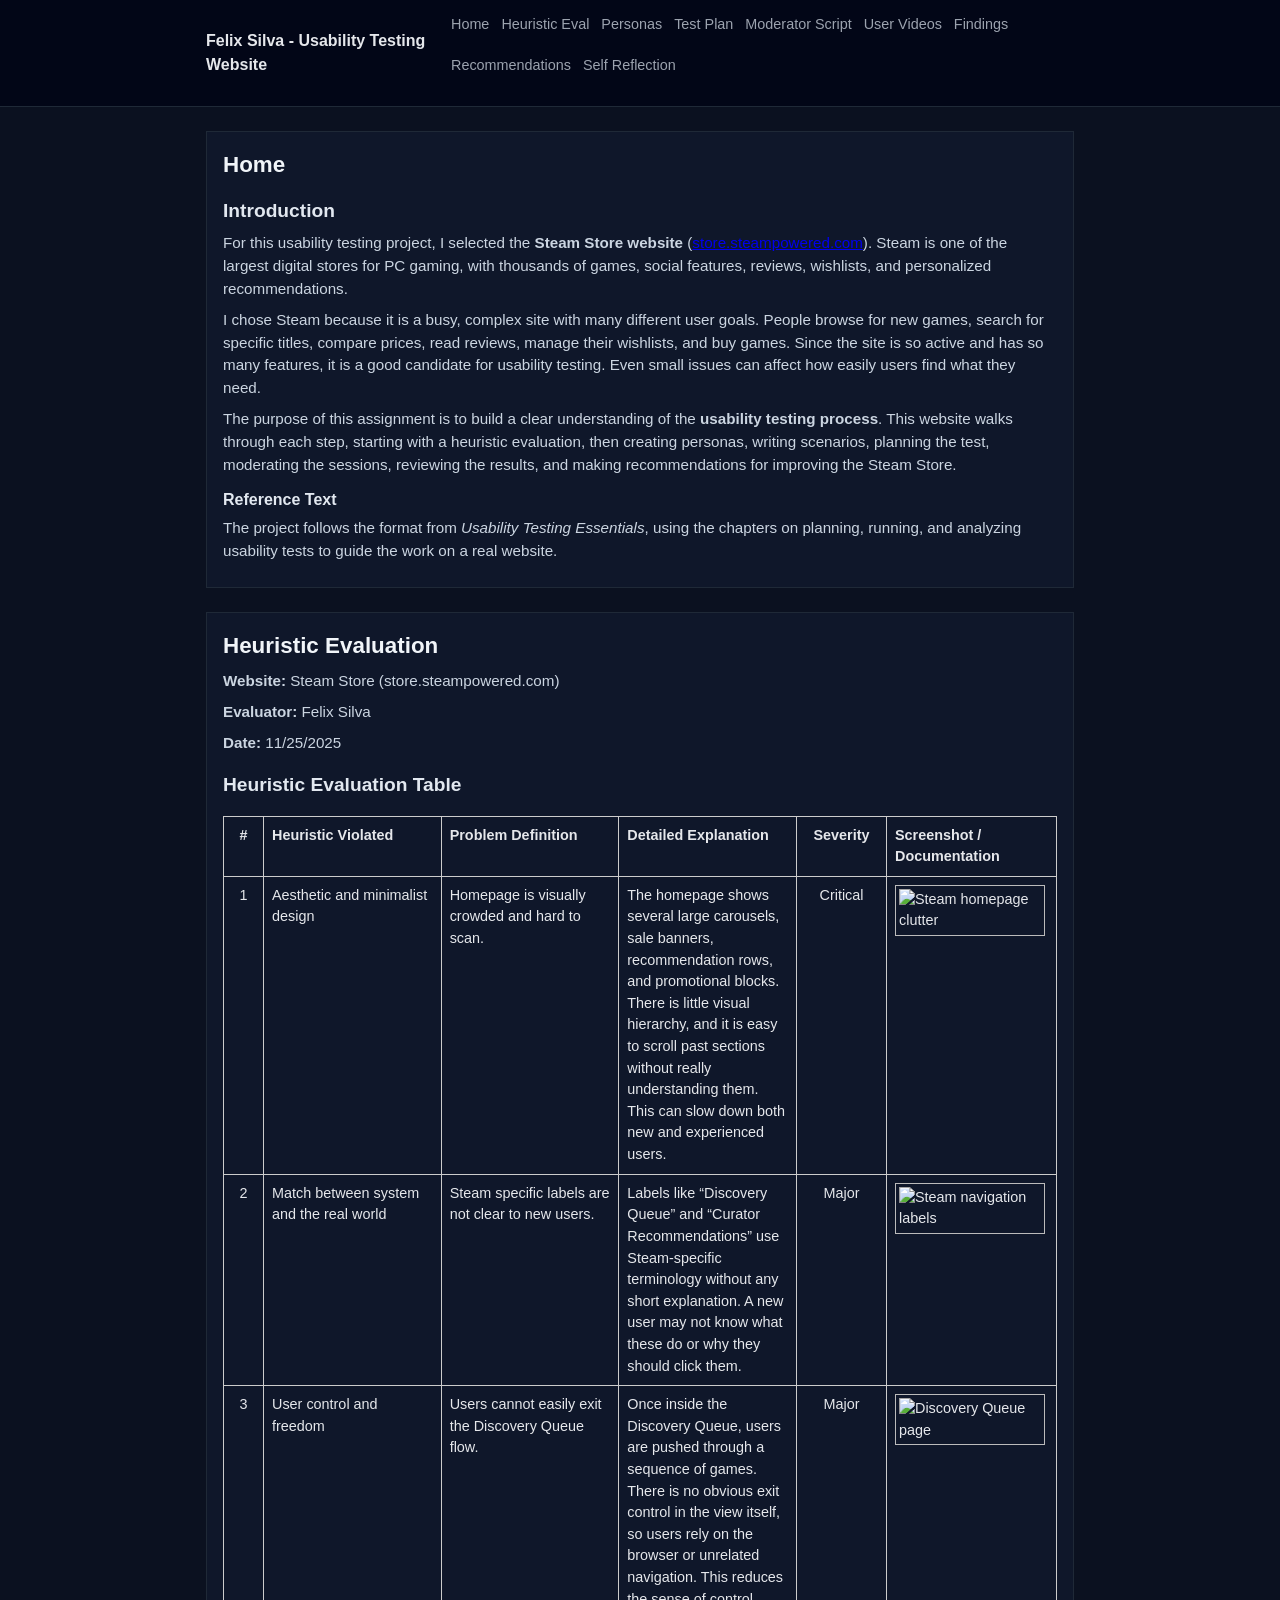
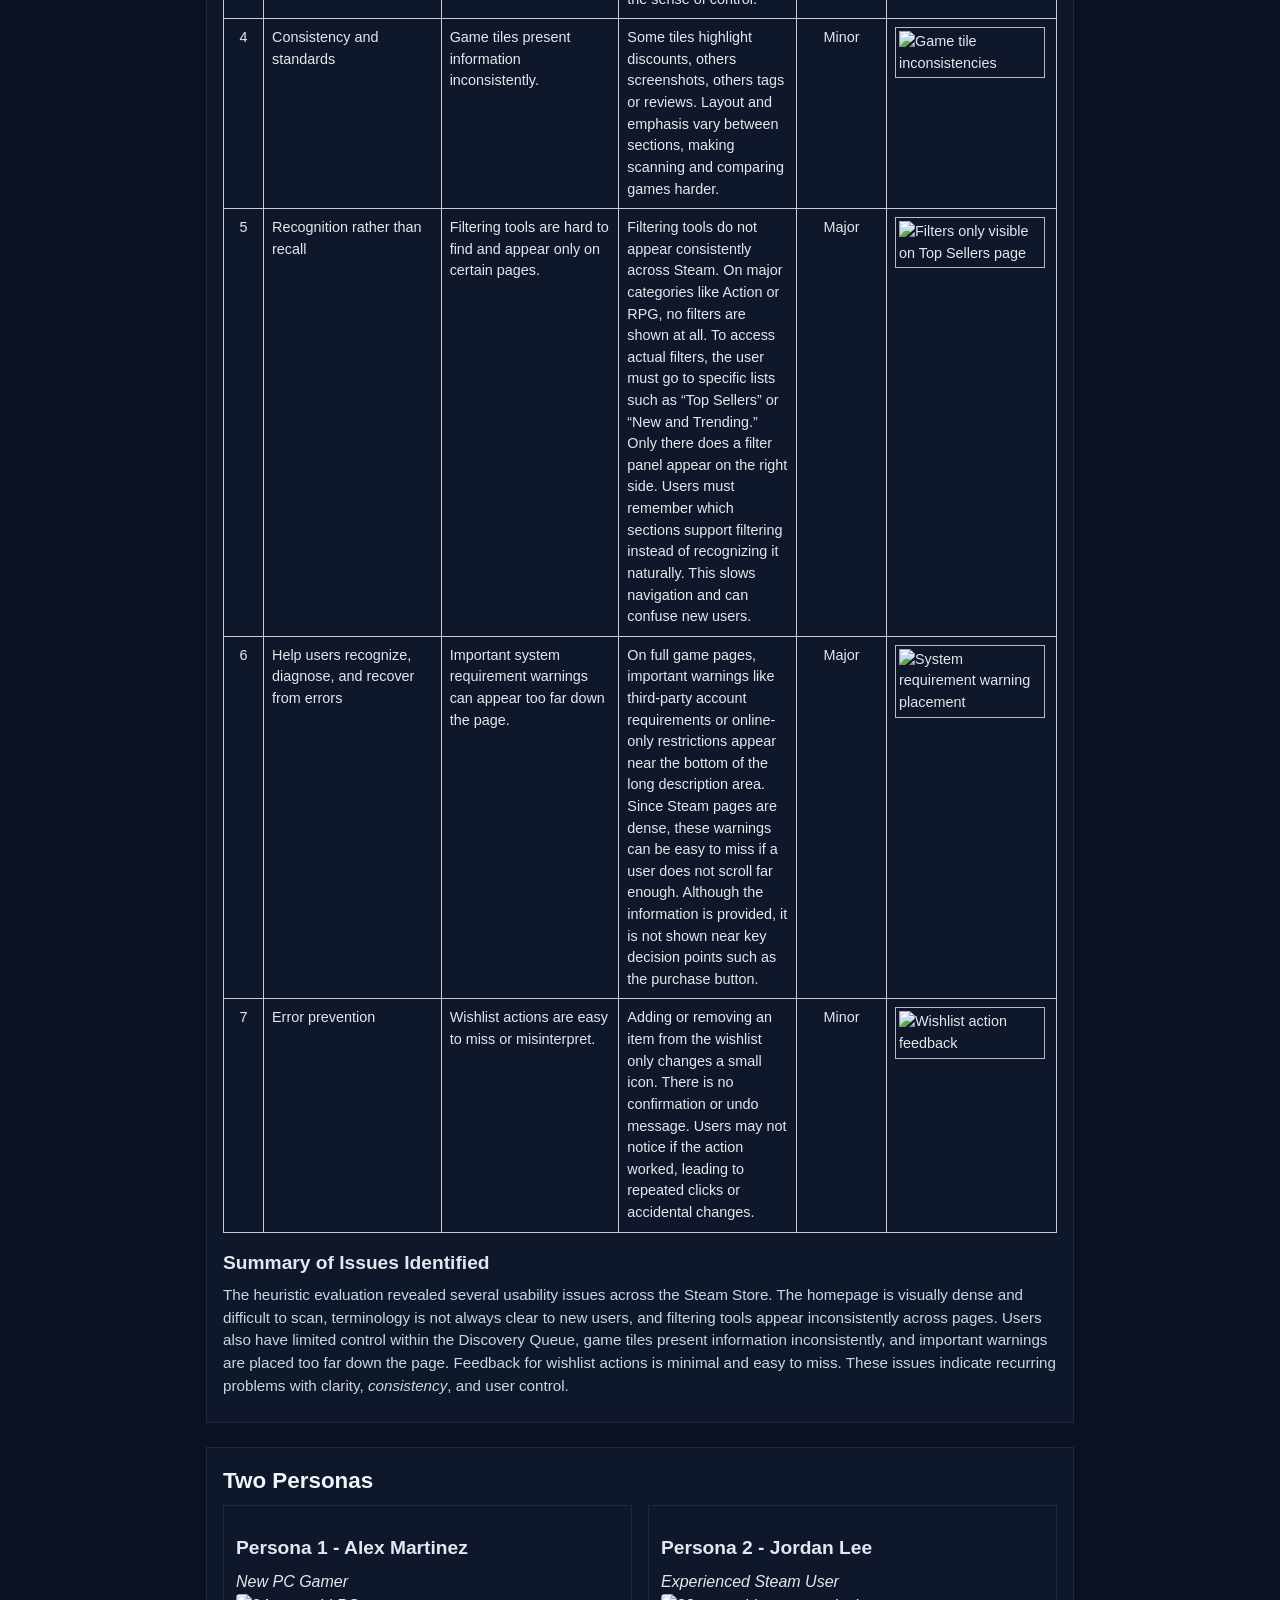
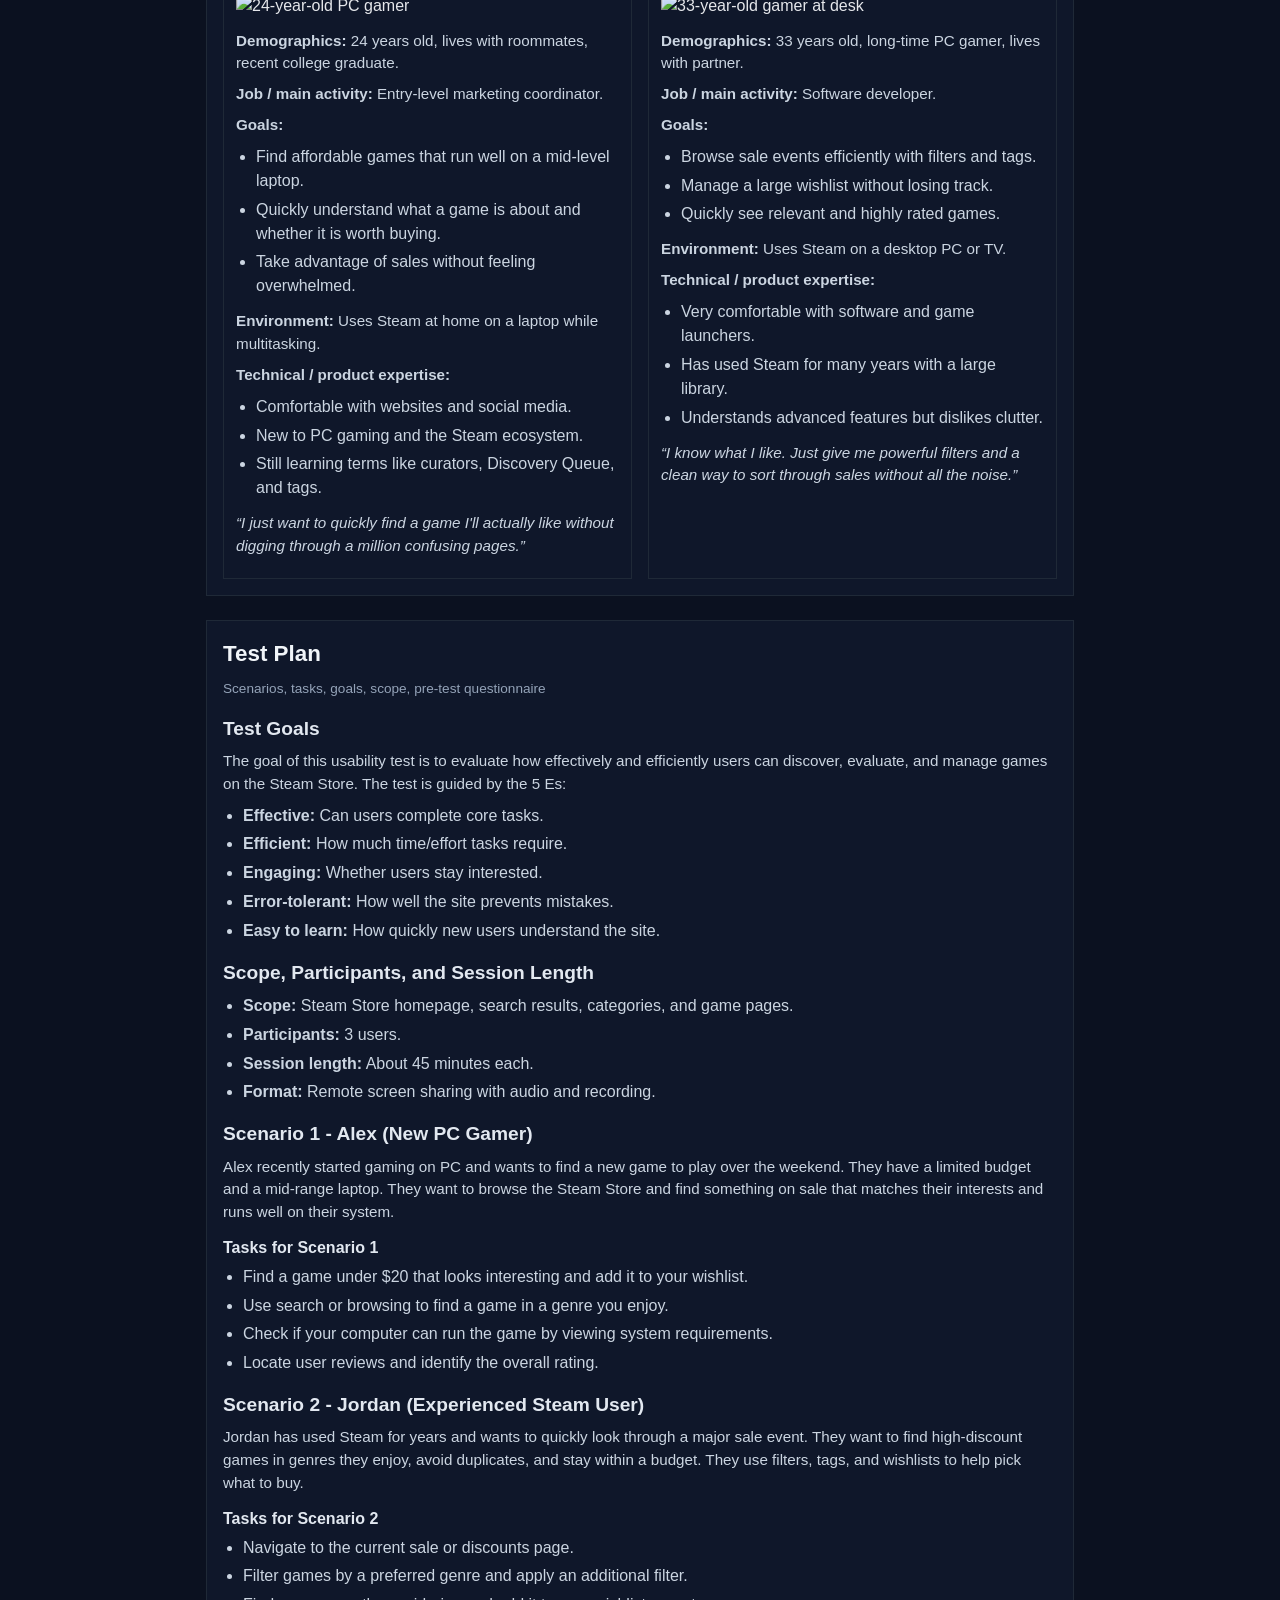
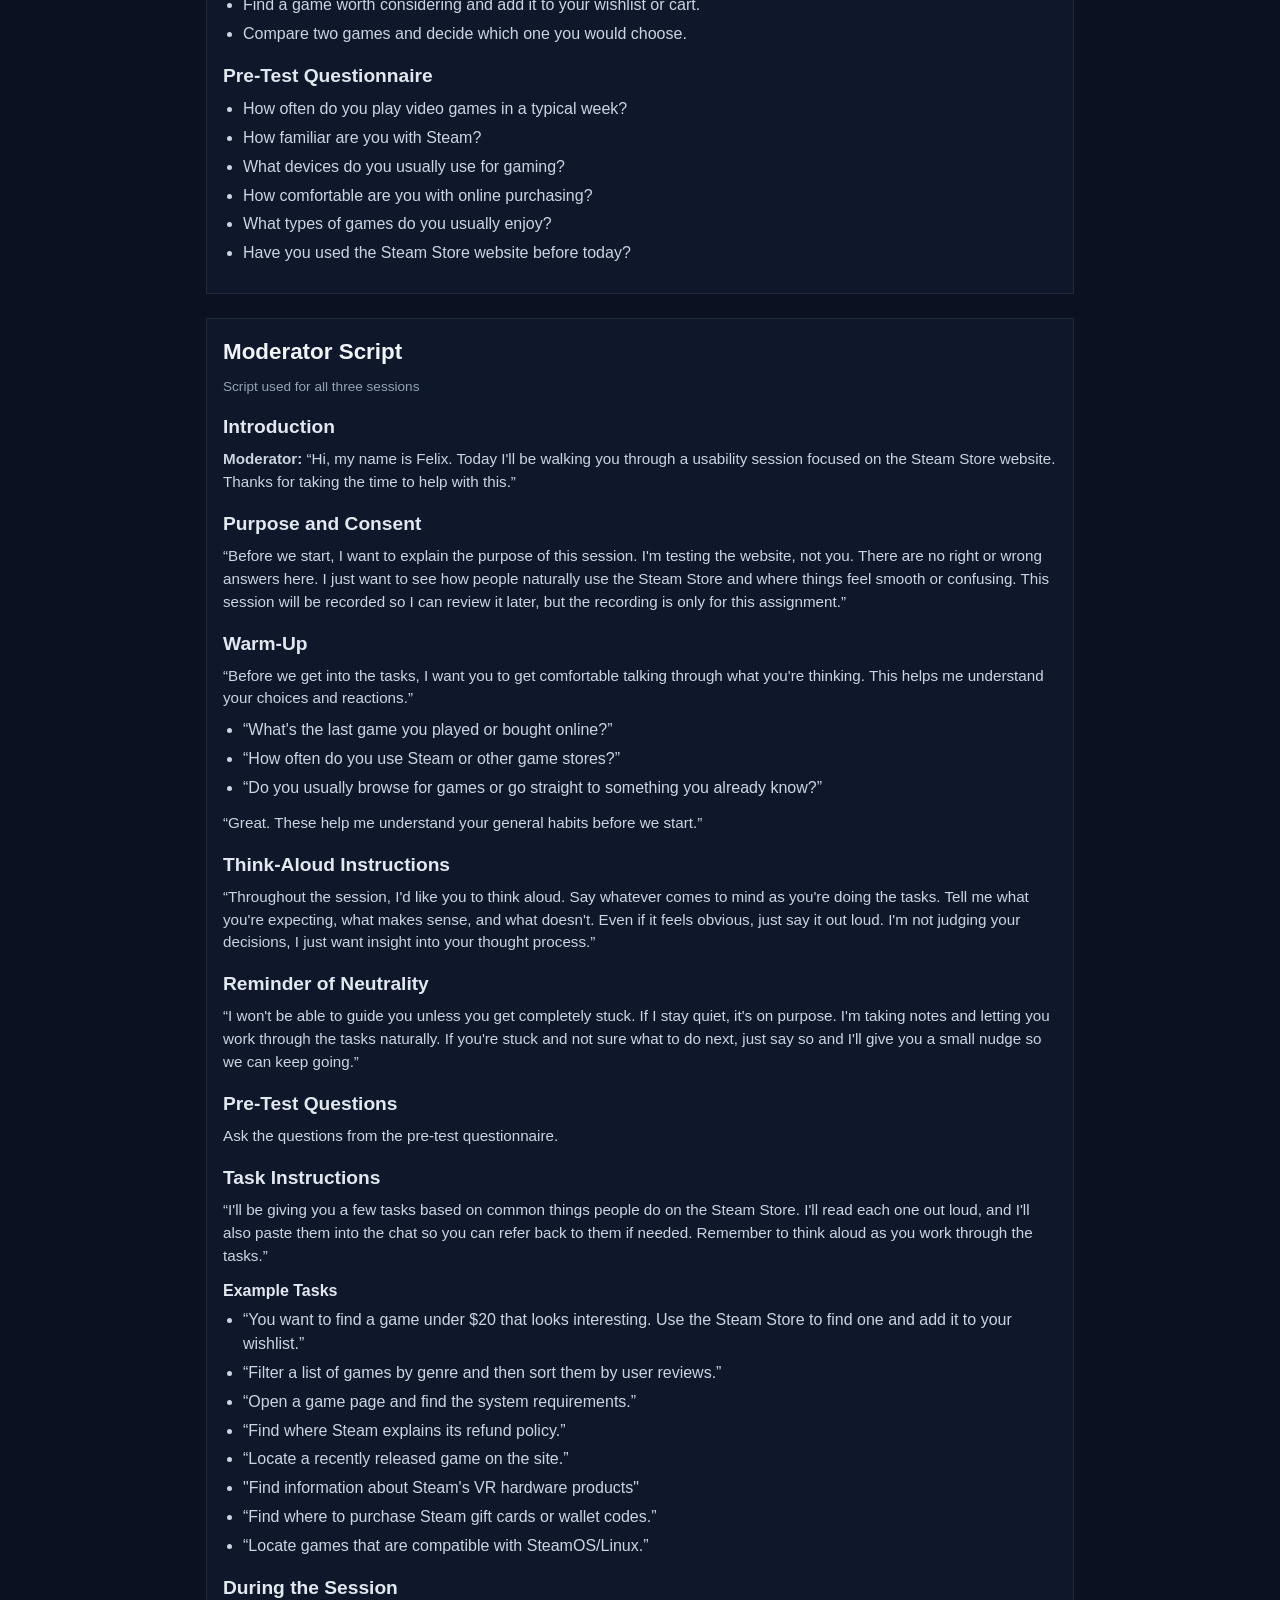
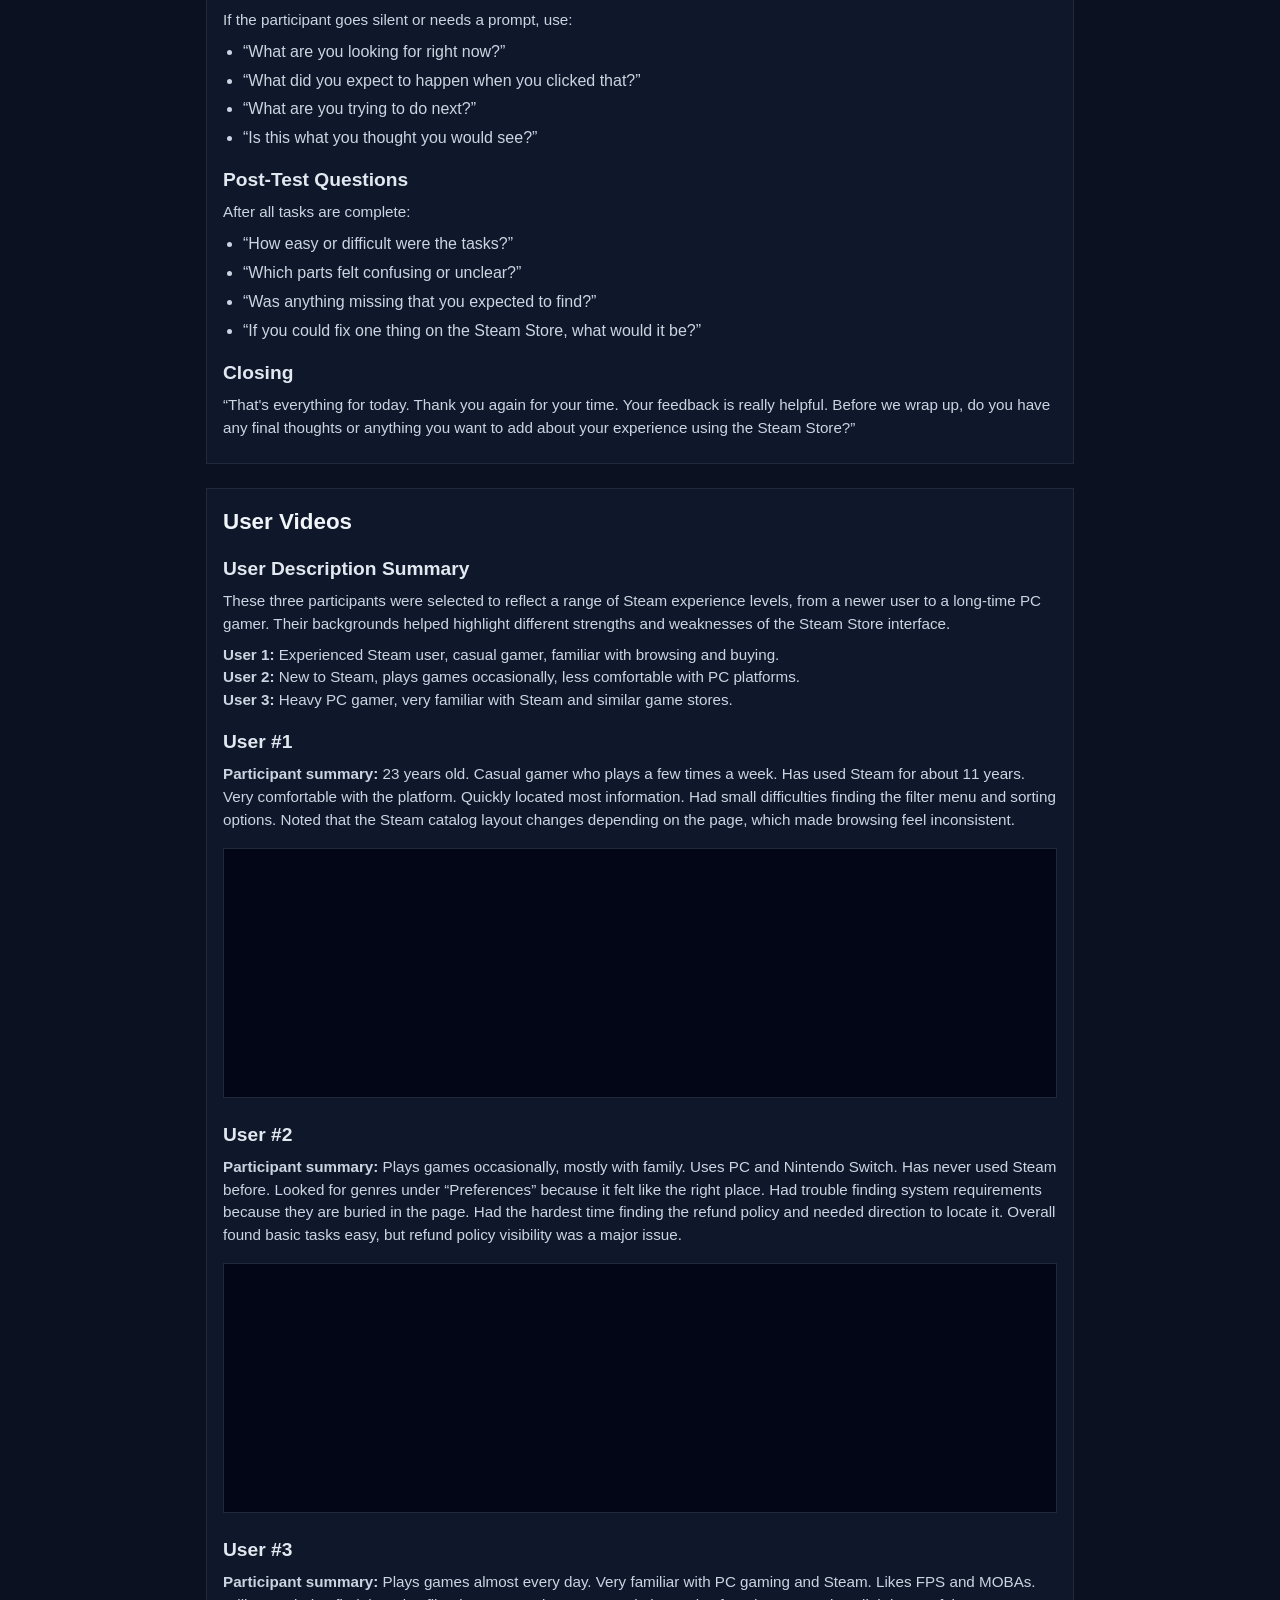
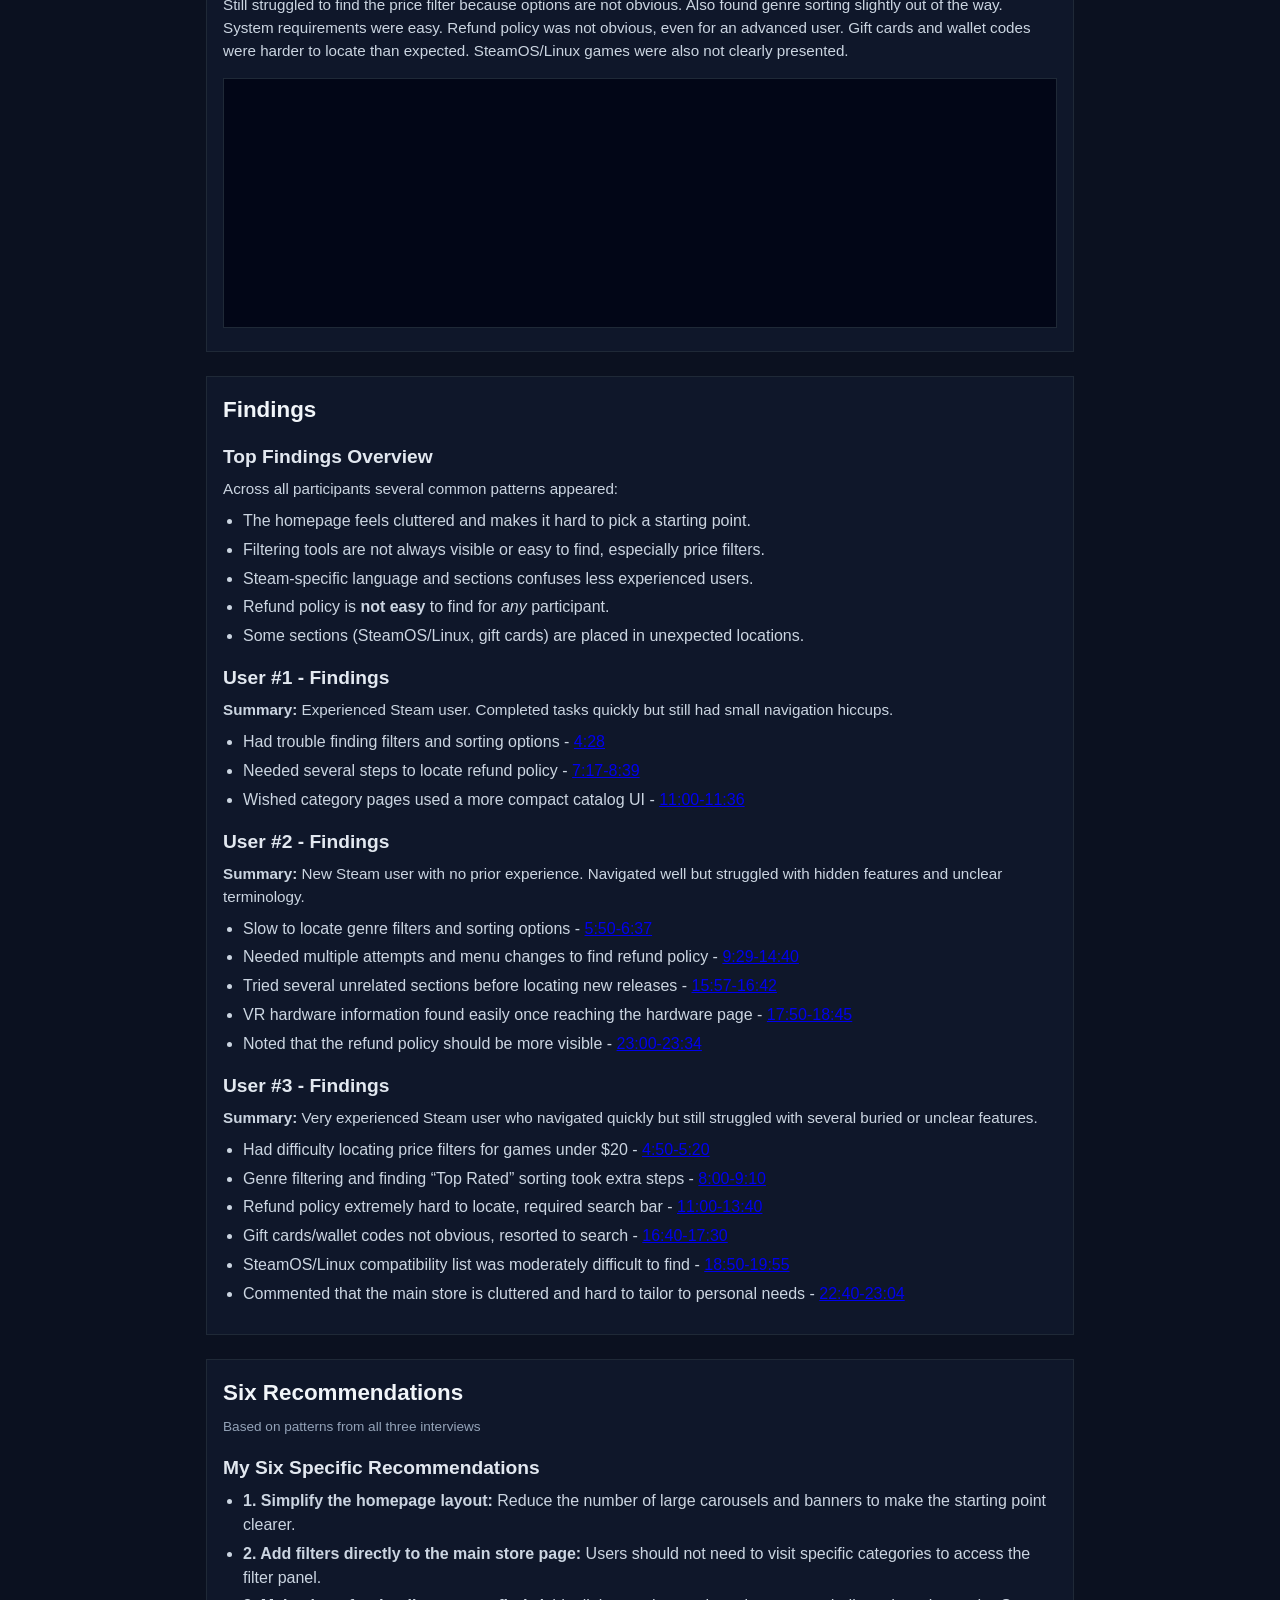
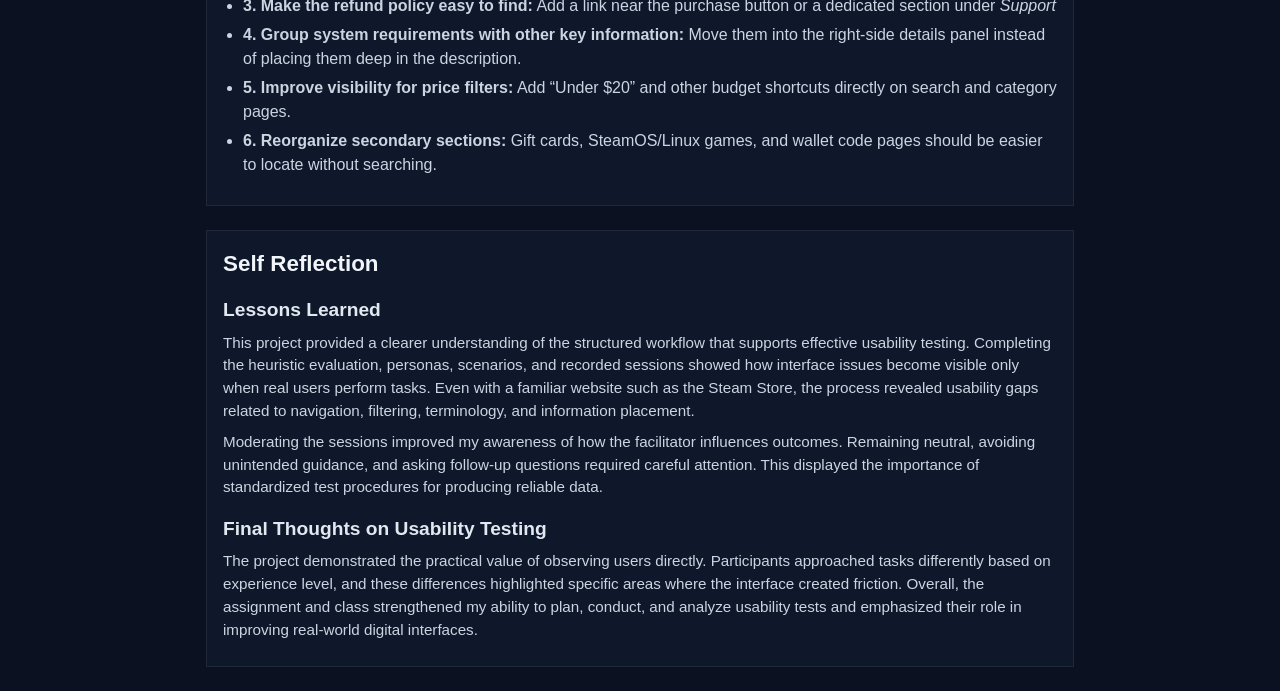
==== index.html @ 54251bc0 "renamed .html file" ====
<!DOCTYPE html>
<html lang="en">
<head>
  <meta charset="UTF-8">
  <title>Felix Silva - Usability Testing Website</title>
  <meta name="viewport" content="width=device-width, initial-scale=1">
  <link rel="stylesheet" href="style.css">
</head>

<body>
  <header>
    <div class="header-inner">
      <div class="site-title">Felix Silva - Usability Testing Website</div>
      <nav>
        <ul>
          <li><a href="#home">Home</a></li>
          <li><a href="#heuristic">Heuristic Eval</a></li>
          <li><a href="#personas">Personas</a></li>
          <li><a href="#test-plan">Test Plan</a></li>
          <li><a href="#moderator-script">Moderator Script</a></li>
          <li><a href="#user-videos">User Videos</a></li>
          <li><a href="#findings">Findings</a></li>
          <li><a href="#recommendations">Recommendations</a></li>
          <li><a href="#reflection">Self Reflection</a></li>
        </ul>
      </nav>
    </div>
  </header>

  <main>
    <!-- HOME PAGE -->
    <section id="home">
      <h1>Home</h1>

      <h2>Introduction</h2>
      <p>
        For this usability testing project, I selected the <strong>Steam Store website</strong>
        (<a href="https://store.steampowered.com/" target="_blank">store.steampowered.com</a>).
        Steam is one of the largest digital stores for PC gaming, with thousands of games, social
        features, reviews, wishlists, and personalized recommendations.
      </p>

      <p>
        I chose Steam because it is a busy, complex site with many different user goals. People
        browse for new games, search for specific titles, compare prices, read reviews, manage their
        wishlists, and buy games. Since the site is so active and has so many features, it is a good
        candidate for usability testing. Even small issues can affect how easily users find what they
        need.
      </p>

      <p>
        The purpose of this assignment is to build a clear understanding of the <strong>usability
        testing process</strong>. This website walks through each step, starting with a heuristic
        evaluation, then creating personas, writing scenarios, planning the test, moderating the
        sessions, reviewing the results, and making recommendations for improving the Steam Store.
      </p>

      <h3>Reference Text</h3>
      <p>
        The project follows the format from <em>Usability Testing Essentials</em>, using the chapters
        on planning, running, and analyzing usability tests to guide the work on a real website.
      </p>
    </section>

    <!-- HEURISTIC EVALUATION -->
    <section id="heuristic">
      <h1>Heuristic Evaluation</h1>

      <p><strong>Website:</strong> Steam Store (store.steampowered.com)</p>
      <p><strong>Evaluator:</strong> Felix Silva</p>
      <p><strong>Date:</strong> 11/25/2025</p>

      <h2>Heuristic Evaluation Table</h2>

      <table>
        <thead>
          <tr>
            <th>#</th>
            <th>Heuristic Violated</th>
            <th>Problem Definition</th>
            <th>Detailed Explanation</th>
            <th>Severity</th>
            <th>Screenshot / Documentation</th>
          </tr>
        </thead>
        <tbody>

          <!-- ISSUE 1 -->
          <tr>
            <td>1</td>
            <td>Aesthetic and minimalist design</td>
            <td>Homepage is visually crowded and hard to scan.</td>
            <td>
              The homepage shows several large carousels, sale banners, recommendation rows, and promotional blocks.
              There is little visual hierarchy, and it is easy to scroll past sections without really understanding 
              them. This can slow down both new and experienced users.
            </td>
            <td>Critical</td>
            <td>
              <img src="images/heuristic/1_homepage.png" alt="Steam homepage clutter" class="heuristic-img">
            </td>
          </tr>

          <!-- ISSUE 2 -->
          <tr>
            <td>2</td>
            <td>Match between system and the real world</td>
            <td>Steam specific labels are not clear to new users.</td>
            <td>
              Labels like “Discovery Queue” and “Curator Recommendations” use Steam-specific terminology without 
              any short explanation. A new user may not know what these do or why they should click them.
            </td>
            <td>Major</td>
            <td>
              <img src="images/heuristic/2_labels.png" alt="Steam navigation labels" class="heuristic-img">
            </td>
          </tr>

          <!-- ISSUE 3 -->
          <tr>
            <td>3</td>
            <td>User control and freedom</td>
            <td>Users cannot easily exit the Discovery Queue flow.</td>
            <td>
              Once inside the Discovery Queue, users are pushed through a sequence of games. There is no obvious 
              exit control in the view itself, so users rely on the browser or unrelated navigation. This reduces 
              the sense of control.
            </td>
            <td>Major</td>
            <td>
              <img src="images/heuristic/3_queue.png" alt="Discovery Queue page" class="heuristic-img">
            </td>
          </tr>

          <!-- ISSUE 4 -->
          <tr>
            <td>4</td>
            <td>Consistency and standards</td>
            <td>Game tiles present information inconsistently.</td>
            <td>
              Some tiles highlight discounts, others screenshots, others tags or reviews. Layout and emphasis vary 
              between sections, making scanning and comparing games harder.
            </td>
            <td>Minor</td>
            <td>
              <img src="images/heuristic/4_tiles.png" alt="Game tile inconsistencies" class="heuristic-img">
            </td>
          </tr>

          <!-- ISSUE 5 -->
          <tr>
            <td>5</td>
            <td>Recognition rather than recall</td>
            <td>Filtering tools are hard to find and appear only on certain pages.</td>
            <td>
              Filtering tools do not appear consistently across Steam. On major categories like Action or RPG, no
              filters are shown at all. To access actual filters, the user must go to specific lists such as 
              “Top Sellers” or “New and Trending.” Only there does a filter panel appear on the right side. Users 
              must remember which sections support filtering instead of recognizing it naturally. This slows 
              navigation and can confuse new users.
            </td>
            <td>Major</td>
            <td>
              <img src="images/heuristic/5_filters.png" alt="Filters only visible on Top Sellers page" class="heuristic-img">
            </td>
          </tr>

          <!-- ISSUE 6 -->
          <tr>
            <td>6</td>
            <td>Help users recognize, diagnose, and recover from errors</td>
            <td>Important system requirement warnings can appear too far down the page.</td>
            <td>
              On full game pages, important warnings like third-party account requirements or online-only 
              restrictions appear near the bottom of the long description area. Since Steam pages are dense, 
              these warnings can be easy to miss if a user does not scroll far enough. Although the information 
              is provided, it is not shown near key decision points such as the purchase button.
            </td>
            <td>Major</td>
            <td>
              <img src="images/heuristic/6_requirements.png" alt="System requirement warning placement" class="heuristic-img">
            </td>
          </tr>

          <!-- ISSUE 7 -->
          <tr>
            <td>7</td>
            <td>Error prevention</td>
            <td>Wishlist actions are easy to miss or misinterpret.</td>
            <td>
              Adding or removing an item from the wishlist only changes a small icon. There is no confirmation 
              or undo message. Users may not notice if the action worked, leading to repeated clicks or 
              accidental changes.
            </td>
            <td>Minor</td>
            <td>
              <img src="images/heuristic/7_wishlist.png" alt="Wishlist action feedback" class="heuristic-img">
            </td>
          </tr>
        </tbody>
      </table>
      <h2>Summary of Issues Identified</h2>
      <p>
        The heuristic evaluation revealed several usability issues across the Steam Store. 
        The homepage is visually dense and difficult to scan, terminology is not always clear to new users, and filtering tools appear inconsistently across pages. 
        Users also have limited control within the Discovery Queue, game tiles present information inconsistently, and important warnings are placed too far down the page. 
        Feedback for wishlist actions is minimal and easy to miss. 
        These issues indicate recurring problems with clarity, <em>consistency</em>, and user control.
      </p>
    </section>

    <!-- PERSONAS -->
    <section id="personas">
      <h1>Two Personas</h1>

      <div class="two-column">
        <div class="persona-card">
          <div class="persona-header">
            <h2>Persona 1 - Alex Martinez</h2>
            <span class="tag"><em>New PC Gamer</em></span>
          </div>
          
          <img 
            src="https://media.kingston.com/kingston/opengraph/ktc-opengraph-blog-pc-performance-beyond-gaming-maximize-laptop-potential.jpg" 
            alt="24-year-old PC gamer" 
            style="width:100%; border-radius:4px; margin-bottom:0.75rem;"
          >

          <p><strong>Demographics:</strong> 24 years old, lives with roommates, recent college graduate.</p>
          <p><strong>Job / main activity:</strong> Entry-level marketing coordinator.</p>
          <p><strong>Goals:</strong></p>
          <ul>
            <li>Find affordable games that run well on a mid-level laptop.</li>
            <li>Quickly understand what a game is about and whether it is worth buying.</li>
            <li>Take advantage of sales without feeling overwhelmed.</li>
          </ul>
          <p><strong>Environment:</strong> Uses Steam at home on a laptop while multitasking.</p>
          <p><strong>Technical / product expertise:</strong></p>
          <ul>
            <li>Comfortable with websites and social media.</li>
            <li>New to PC gaming and the Steam ecosystem.</li>
            <li>Still learning terms like curators, Discovery Queue, and tags.</li>
          </ul>
          <p class="quote">
            <em>“I just want to quickly find a game I'll actually like without digging through a million confusing pages.”</em>
          </p>
        </div>

        <div class="persona-card">
          <div class="persona-header">
            <h2>Persona 2 - Jordan Lee</h2>
            <span class="tag"><em>Experienced Steam User</em></span>
          </div>
          
          <img 
            src="https://st.depositphotos.com/12149500/55040/i/450/depositphotos_550404736-stock-photo-young-year-old-gamer-sitting.jpg" 
            alt="33-year-old gamer at desk" 
            style="width:100%; border-radius:4px; margin-bottom:0.75rem;"
          >

          <p><strong>Demographics:</strong> 33 years old, long-time PC gamer, lives with partner.</p>
          <p><strong>Job / main activity:</strong> Software developer.</p>
          <p><strong>Goals:</strong></p>
          <ul>
            <li>Browse sale events efficiently with filters and tags.</li>
            <li>Manage a large wishlist without losing track.</li>
            <li>Quickly see relevant and highly rated games.</li>
          </ul>
          <p><strong>Environment:</strong> Uses Steam on a desktop PC or TV.</p>
          <p><strong>Technical / product expertise:</strong></p>
          <ul>
            <li>Very comfortable with software and game launchers.</li>
            <li>Has used Steam for many years with a large library.</li>
            <li>Understands advanced features but dislikes clutter.</li>
          </ul>
          <p class="quote">
            <em>“I know what I like. Just give me powerful filters and a clean way to sort through sales without all the noise.”</em>
          </p>
        </div>
      </div>
    </section>

    <!-- TEST PLAN -->
    <section id="test-plan">
      <h1>Test Plan</h1>
      <p class="subtle">Scenarios, tasks, goals, scope, pre-test questionnaire</p>

      <h2>Test Goals</h2>
      <p>
        The goal of this usability test is to evaluate how effectively and efficiently users can
        discover, evaluate, and manage games on the Steam Store. The test is guided by the 5 Es:
      </p>
      <ul>
        <li><strong>Effective:</strong> Can users complete core tasks.</li>
        <li><strong>Efficient:</strong> How much time/effort tasks require.</li>
        <li><strong>Engaging:</strong> Whether users stay interested.</li>
        <li><strong>Error-tolerant:</strong> How well the site prevents mistakes.</li>
        <li><strong>Easy to learn:</strong> How quickly new users understand the site.</li>
      </ul>

      <h2>Scope, Participants, and Session Length</h2>
      <ul>
        <li><strong>Scope:</strong> Steam Store homepage, search results, categories, and game pages.</li>
        <li><strong>Participants:</strong> 3 users.</li>
        <li><strong>Session length:</strong> About 45 minutes each.</li>
        <li><strong>Format:</strong> Remote screen sharing with audio and recording.</li>
      </ul>

      <h2>Scenario 1 - Alex (New PC Gamer)</h2>
      <p>
        Alex recently started gaming on PC and wants to find a new game to play over the weekend.
        They have a limited budget and a mid-range laptop. They want to browse the Steam Store and
        find something on sale that matches their interests and runs well on their system.
      </p>

      <h3>Tasks for Scenario 1</h3>
      <ul>
        <li>Find a game under $20 that looks interesting and add it to your wishlist.</li>
        <li>Use search or browsing to find a game in a genre you enjoy.</li>
        <li>Check if your computer can run the game by viewing system requirements.</li>
        <li>Locate user reviews and identify the overall rating.</li>
      </ul>

      <h2>Scenario 2 - Jordan (Experienced Steam User)</h2>
      <p>
        Jordan has used Steam for years and wants to quickly look through a major sale event. They
        want to find high-discount games in genres they enjoy, avoid duplicates, and stay within a
        budget. They use filters, tags, and wishlists to help pick what to buy.
      </p>

      <h3>Tasks for Scenario 2</h3>
      <ul>
        <li>Navigate to the current sale or discounts page.</li>
        <li>Filter games by a preferred genre and apply an additional filter.</li>
        <li>Find a game worth considering and add it to your wishlist or cart.</li>
        <li>Compare two games and decide which one you would choose.</li>
      </ul>

      <h2>Pre-Test Questionnaire</h2>
      <ul>
        <li>How often do you play video games in a typical week?</li>
        <li>How familiar are you with Steam?</li>
        <li>What devices do you usually use for gaming?</li>
        <li>How comfortable are you with online purchasing?</li>
        <li>What types of games do you usually enjoy?</li>
        <li>Have you used the Steam Store website before today?</li>
      </ul>
    </section>

    <!-- MODERATOR SCRIPT -->
    <section id="moderator-script">
      <h1>Moderator Script</h1>
      <p class="subtle">Script used for all three sessions</p>

      <h2>Introduction</h2>
      <p><strong>Moderator:</strong> “Hi, my name is Felix. Today I'll be walking you through a usability session focused on the Steam Store website. Thanks for taking the time to help with this.”</p>

      <h2>Purpose and Consent</h2>
      <p>
        “Before we start, I want to explain the purpose of this session. I'm testing the website, not you. 
        There are no right or wrong answers here. I just want to see how people naturally use the Steam Store 
        and where things feel smooth or confusing. This session will be recorded so I can review it later, 
        but the recording is only for this assignment.”
      </p>

      <h2>Warm-Up</h2>
      <p>
        “Before we get into the tasks, I want you to get comfortable talking through what you're thinking. 
        This helps me understand your choices and reactions.”
       <ul>
        <li>“What's the last game you played or bought online?”</li>
        <li>“How often do you use Steam or other game stores?”</li>
        <li>“Do you usually browse for games or go straight to something you already know?”</li>
      </ul>
      <p>“Great. These help me understand your general habits before we start.”</p>


      <h2>Think-Aloud Instructions</h2>
      <p>
        “Throughout the session, I'd like you to think aloud. Say whatever comes to mind as you're doing the tasks. 
        Tell me what you're expecting, what makes sense, and what doesn't. Even if it feels obvious, just say it out loud. 
        I'm not judging your decisions, I just want insight into your thought process.”
      </p>

      <h2>Reminder of Neutrality</h2>
      <p>
        “I won't be able to guide you unless you get completely stuck. If I stay quiet, it's on purpose. 
        I'm taking notes and letting you work through the tasks naturally. 
        If you're stuck and not sure what to do next, just say so and I'll give you a small nudge so we can keep going.”
      </p>

      <h2>Pre-Test Questions</h2>
      <p>Ask the questions from the pre-test questionnaire.</p>

      <h2>Task Instructions</h2>
      <p>
        “I'll be giving you a few tasks based on common things people do on the Steam Store. 
        I'll read each one out loud, and I'll also paste them into the chat so you can refer back to them if needed. 
        Remember to think aloud as you work through the tasks.”
      </p>

      <h3>Example Tasks</h3>
      <ul>
        <li>“You want to find a game under $20 that looks interesting. Use the Steam Store to find one and add it to your wishlist.”</li>
        <li>“Filter a list of games by genre and then sort them by user reviews.”</li>
        <li>“Open a game page and find the system requirements.”</li>
        <li>“Find where Steam explains its refund policy.”</li>
        <li>“Locate a recently released game on the site.”</li>
        <li>"Find information about Steam's VR hardware products"</li>
        <li>“Find where to purchase Steam gift cards or wallet codes.”</li>
        <li>“Locate games that are compatible with SteamOS/Linux.”</li>
      </ul>

      <h2>During the Session</h2>
      <p>If the participant goes silent or needs a prompt, use:</p>
      <ul>
        <li>“What are you looking for right now?”</li>
        <li>“What did you expect to happen when you clicked that?”</li>
        <li>“What are you trying to do next?”</li>
        <li>“Is this what you thought you would see?”</li>
      </ul>

      <h2>Post-Test Questions</h2>
      <p>After all tasks are complete:</p>
      <ul>
        <li>“How easy or difficult were the tasks?”</li>
        <li>“Which parts felt confusing or unclear?”</li>
        <li>“Was anything missing that you expected to find?”</li>
        <li>“If you could fix one thing on the Steam Store, what would it be?”</li>
      </ul>

      <h2>Closing</h2>
      <p>
        “That's everything for today. Thank you again for your time. Your feedback is really helpful. 
        Before we wrap up, do you have any final thoughts or anything you want to add about your experience using the Steam Store?”
      </p>
    </section>


    <!-- USER VIDEOS -->
    <section id="user-videos">
      <h1>User Videos</h1>

      <h2>User Description Summary</h2>
      <p>
        These three participants were selected to reflect a range of Steam experience levels, from a newer user to a long-time PC gamer. Their backgrounds helped highlight different strengths and weaknesses of the Steam Store interface.
      </p>

      <p>
        <strong>User 1:</strong> Experienced Steam user, casual gamer, familiar with browsing and buying.<br>
        <strong>User 2:</strong> New to Steam, plays games occasionally, less comfortable with PC platforms.<br>
        <strong>User 3:</strong> Heavy PC gamer, very familiar with Steam and similar game stores.
      </p>

      <h2>User #1</h2>
      <p><strong>Participant summary:</strong>  
        23 years old. Casual gamer who plays a few times a week. Has used Steam for about 11 years. Very comfortable with the platform. Quickly located most information. Had small difficulties finding the filter menu and sorting options. Noted that the Steam catalog layout changes depending on the page, which made browsing feel inconsistent.
      </p>
      <iframe src="https://www.youtube.com/embed/uOVnABa6eEw"></iframe>

      <h2>User #2</h2>
      <p><strong>Participant summary:</strong>  
        Plays games occasionally, mostly with family. Uses PC and Nintendo Switch. Has never used Steam before. Looked for genres under “Preferences” because it felt like the right place. Had trouble finding system requirements because they are buried in the page. Had the hardest time finding the refund policy and needed direction to locate it. Overall found basic tasks easy, but refund policy visibility was a major issue.
      </p>
      <iframe src="https://www.youtube.com/embed/EQ4RVelqE1s"></iframe>

      <h2>User #3</h2>
      <p><strong>Participant summary:</strong>  
        Plays games almost every day. Very familiar with PC gaming and Steam. Likes FPS and MOBAs. Still struggled to find the price filter because options are not obvious. Also found genre sorting slightly out of the way. System requirements were easy. Refund policy was not obvious, even for an advanced user. Gift cards and wallet codes were harder to locate than expected. SteamOS/Linux games were also not clearly presented.
      </p>
      <iframe src="https://www.youtube.com/embed/mfgz9PeWC8E"></iframe>
    </section>

    <!-- FINDINGS -->
    <section id="findings">
      <h1>Findings</h1>

      <h2>Top Findings Overview</h2>
      <p>Across all participants several common patterns appeared:</p>
      <ul>
        <li>The homepage feels cluttered and makes it hard to pick a starting point.</li>
        <li>Filtering tools are not always visible or easy to find, especially price filters.</li>
        <li>Steam-specific language and sections confuses less experienced users.</li>
        <li>Refund policy is <strong>not easy</strong> to find for <em>any</em> participant.</li>
        <li>Some sections (SteamOS/Linux, gift cards) are placed in unexpected locations.</li>
      </ul>

      <h2>User #1 - Findings</h2>
      <p><strong>Summary:</strong> Experienced Steam user. Completed tasks quickly but still had small navigation hiccups.</p>
      <ul>
        <li>
          Had trouble finding filters and sorting options - 
          <a href="https://www.youtube.com/watch?v=uOVnABa6eEw&t=268s" target="_blank">4:28</a>
        </li>

        <li>
          Needed several steps to locate refund policy - 
          <a href="https://www.youtube.com/watch?v=uOVnABa6eEw&t=437s" target="_blank">7:17-8:39</a>
        </li>

        <li>
          Wished category pages used a more compact catalog UI - 
          <a href="https://www.youtube.com/watch?v=uOVnABa6eEw&t=660s" target="_blank">11:00-11:36</a>
        </li>
      </ul>

      <h2>User #2 - Findings</h2>
      <p><strong>Summary:</strong> New Steam user with no prior experience. Navigated well but struggled with hidden features and unclear terminology.</p>
      <ul>
        <li>
          Slow to locate genre filters and sorting options - 
          <a href="https://www.youtube.com/watch?v=EQ4RVelqE1s&t=350s" target="_blank">5:50-6:37</a>
        </li>
        <li>
          Needed multiple attempts and menu changes to find refund policy - 
          <a href="https://www.youtube.com/watch?v=EQ4RVelqE1s&t=569s" target="_blank">9:29-14:40</a>
        </li>
        <li>
          Tried several unrelated sections before locating new releases - 
          <a href="https://www.youtube.com/watch?v=EQ4RVelqE1s&t=957s" target="_blank">15:57-16:42</a>
        </li>
        <li>
          VR hardware information found easily once reaching the hardware page - 
          <a href="https://www.youtube.com/watch?v=EQ4RVelqE1s&t=1070s" target="_blank">17:50-18:45</a>
        </li>
        <li>
          Noted that the refund policy should be more visible - 
          <a href="https://www.youtube.com/watch?v=EQ4RVelqE1s&t=1380s" target="_blank">23:00-23:34</a>
        </li>
      </ul>

      <h2>User #3 - Findings</h2>
      <p><strong>Summary:</strong> Very experienced Steam user who navigated quickly but still struggled with several buried or unclear features.</p>
      <ul>
        <li>
          Had difficulty locating price filters for games under $20 - 
          <a href="https://www.youtube.com/watch?v=mfgz9PeWC8E&t=290s" target="_blank">4:50-5:20</a>
        </li>
        <li>
          Genre filtering and finding “Top Rated” sorting took extra steps - 
          <a href="https://www.youtube.com/watch?v=mfgz9PeWC8E&t=480s" target="_blank">8:00-9:10</a>
        </li>
        <li>
          Refund policy extremely hard to locate, required search bar - 
          <a href="https://www.youtube.com/watch?v=mfgz9PeWC8E&t=660s" target="_blank">11:00-13:40</a>
        </li>
        <li>
          Gift cards/wallet codes not obvious, resorted to search - 
          <a href="https://www.youtube.com/watch?v=mfgz9PeWC8E&t=1000s" target="_blank">16:40-17:30</a>
        </li>
        <li>
          SteamOS/Linux compatibility list was moderately difficult to find - 
          <a href="https://www.youtube.com/watch?v=mfgz9PeWC8E&t=1130s" target="_blank">18:50-19:55</a>
        </li>
        <li>
          Commented that the main store is cluttered and hard to tailor to personal needs - 
          <a href="https://www.youtube.com/watch?v=mfgz9PeWC8E&t=1360s" target="_blank">22:40-23:04</a>
        </li>
      </ul>
    </section>

    <!-- RECOMMENDATIONS -->
    <section id="recommendations">
      <h1>Six Recommendations</h1>
      <p class="subtle">Based on patterns from all three interviews</p>

      <h2>My Six Specific Recommendations</h2>
      <ul>
        <li><strong>1. Simplify the homepage layout:</strong> Reduce the number of large carousels and banners to make the starting point clearer.</li>
        <li><strong>2. Add filters directly to the main store page:</strong> Users should not need to visit specific categories to access the filter panel.</li>
        <li><strong>3. Make the refund policy easy to find:</strong> Add a link near the purchase button or a dedicated section under <em>Support</em></li>
        <li><strong>4. Group system requirements with other key information:</strong> Move them into the right-side details panel instead of placing them deep in the description.</li>
        <li><strong>5. Improve visibility for price filters:</strong> Add “Under $20” and other budget shortcuts directly on search and category pages.</li>
        <li><strong>6. Reorganize secondary sections:</strong> Gift cards, SteamOS/Linux games, and wallet code pages should be easier to locate without searching.</li>
      </ul>
    </section>

    <section id="reflection">
      <h1>Self Reflection</h1>

      <h2>Lessons Learned</h2>
      <p>
        This project provided a clearer understanding of the structured workflow that supports effective usability testing. 
        Completing the heuristic evaluation, personas, scenarios, and recorded sessions showed how interface issues become visible only when real users perform tasks. 
        Even with a familiar website such as the Steam Store, the process revealed usability gaps related to navigation, filtering, terminology, and information placement.
      </p>

      <p>
        Moderating the sessions improved my awareness of how the facilitator influences outcomes. 
        Remaining neutral, avoiding unintended guidance, and asking follow-up questions required careful attention. 
        This displayed the importance of standardized test procedures for producing reliable data.
      </p>

      <h2>Final Thoughts on Usability Testing</h2>
      <p>
        The project demonstrated the practical value of observing users directly. 
        Participants approached tasks differently based on experience level, and these differences highlighted specific areas where the interface created friction. 
        Overall, the assignment and class strengthened my ability to plan, conduct, and analyze usability tests and emphasized their role in improving real-world digital interfaces.
      </p>
    </section>
  </main>
</body>
---- style.css ----
* {
  box-sizing: border-box;
  margin: 0;
  padding: 0;
}

body {
  font-family: Arial, sans-serif;
  line-height: 1.5;
  background: #0b1120;
  color: #e5e7eb;
}

/* HEADER + NAV */
header {
  background: #020617;
  border-bottom: 1px solid #1f2937;
}

.header-inner {
  max-width: 900px;
  margin: 0 auto;
  padding: 0.75rem 1rem;
  display: flex;
  justify-content: space-between;
  align-items: center;
}

.site-title {
  font-size: 1rem;
  font-weight: bold;
  color: #e5e7eb;
}

nav ul {
  list-style: none;
  display: flex;
  flex-wrap: wrap;
  gap: 0.75rem;
}

nav a {
  text-decoration: none;
  color: #9ca3af;
  font-size: 0.9rem;
}

nav a:hover {
  color: #e5e7eb;
  text-decoration: underline;
}

/* MAIN LAYOUT */
main {
  max-width: 900px;
  margin: 1.5rem auto;
  padding: 0 1rem;
}

section {
  background: #0f172a;
  border: 1px solid #1f2937;
  padding: 1rem;
  margin-bottom: 1.5rem;
}

/* TEXT STYLING */
h1 {
  font-size: 1.4rem;
  margin-bottom: 0.5rem;
  color: #f1f5f9;
}

h2 {
  font-size: 1.2rem;
  margin-top: 1rem;
  margin-bottom: 0.4rem;
  color: #e2e8f0;
}

h3 {
  font-size: 1rem;
  margin-top: 0.75rem;
  margin-bottom: 0.3rem;
  color: #e2e8f0;
}

p {
  margin-bottom: 0.5rem;
  font-size: 0.95rem;
  color: #cbd5e1;
}

ul {
  margin-left: 1.25rem;
  margin-bottom: 0.75rem;
  color: #cbd5e1;
}

li {
  margin-bottom: 0.3rem;
}

.subtle {
  font-size: 0.85rem;
  color: #94a3b8;
  margin-bottom: 0.5rem;
}

/* IFRAME */
iframe {
  width: 100%;
  height: 250px;
  border: 1px solid #1f2937;
  margin-top: 0.5rem;
  background: #020617;
}

/* PERSONA TWO-COLUMN */
.two-column {
  display: flex;
  flex-direction: column;
  gap: 1rem;
}

@media (min-width: 700px) {
  .two-column {
    flex-direction: row;
  }
}

.persona-card {
  flex: 1;
  border: 1px solid #1f2937;
  padding: 0.75rem;
  background: #0f172a;
}

/* FOOTER */
footer {
  max-width: 900px;
  margin: 2rem auto;
  padding: 0 1rem;
  font-size: 0.8rem;
  color: #94a3b8;
  text-align: center;
}

/* HEURISTIC EVAL TABLE */
table {
  table-layout: fixed;
  width: 100%;
  border-collapse: collapse;
  word-wrap: break-word;
  overflow: hidden;
  margin-top: 1rem;
}

table th,
table td {
  border: 1px solid #ccc;
  padding: 0.5rem;
  vertical-align: top;
  text-align: left;
  font-size: 0.9rem;
}

table th:nth-child(1),
table td:nth-child(1) {
  width: 40px;
  min-width: 40px;
  text-align: center;
}

table th:nth-child(5),
table td:nth-child(5) {
  width: 90px;
  min-width: 90px;
  text-align: center;
}

table th:nth-child(6),
table td:nth-child(6) {
  width: 170px;
  min-width: 150px;
  overflow: hidden;
}

table img,
.heuristic-img {
  max-width: 150px;
  height: auto;
  display: block;
  border: 1px solid #bbb;
  padding: 3px;
}

table td:last-child {
  overflow: hidden;
}
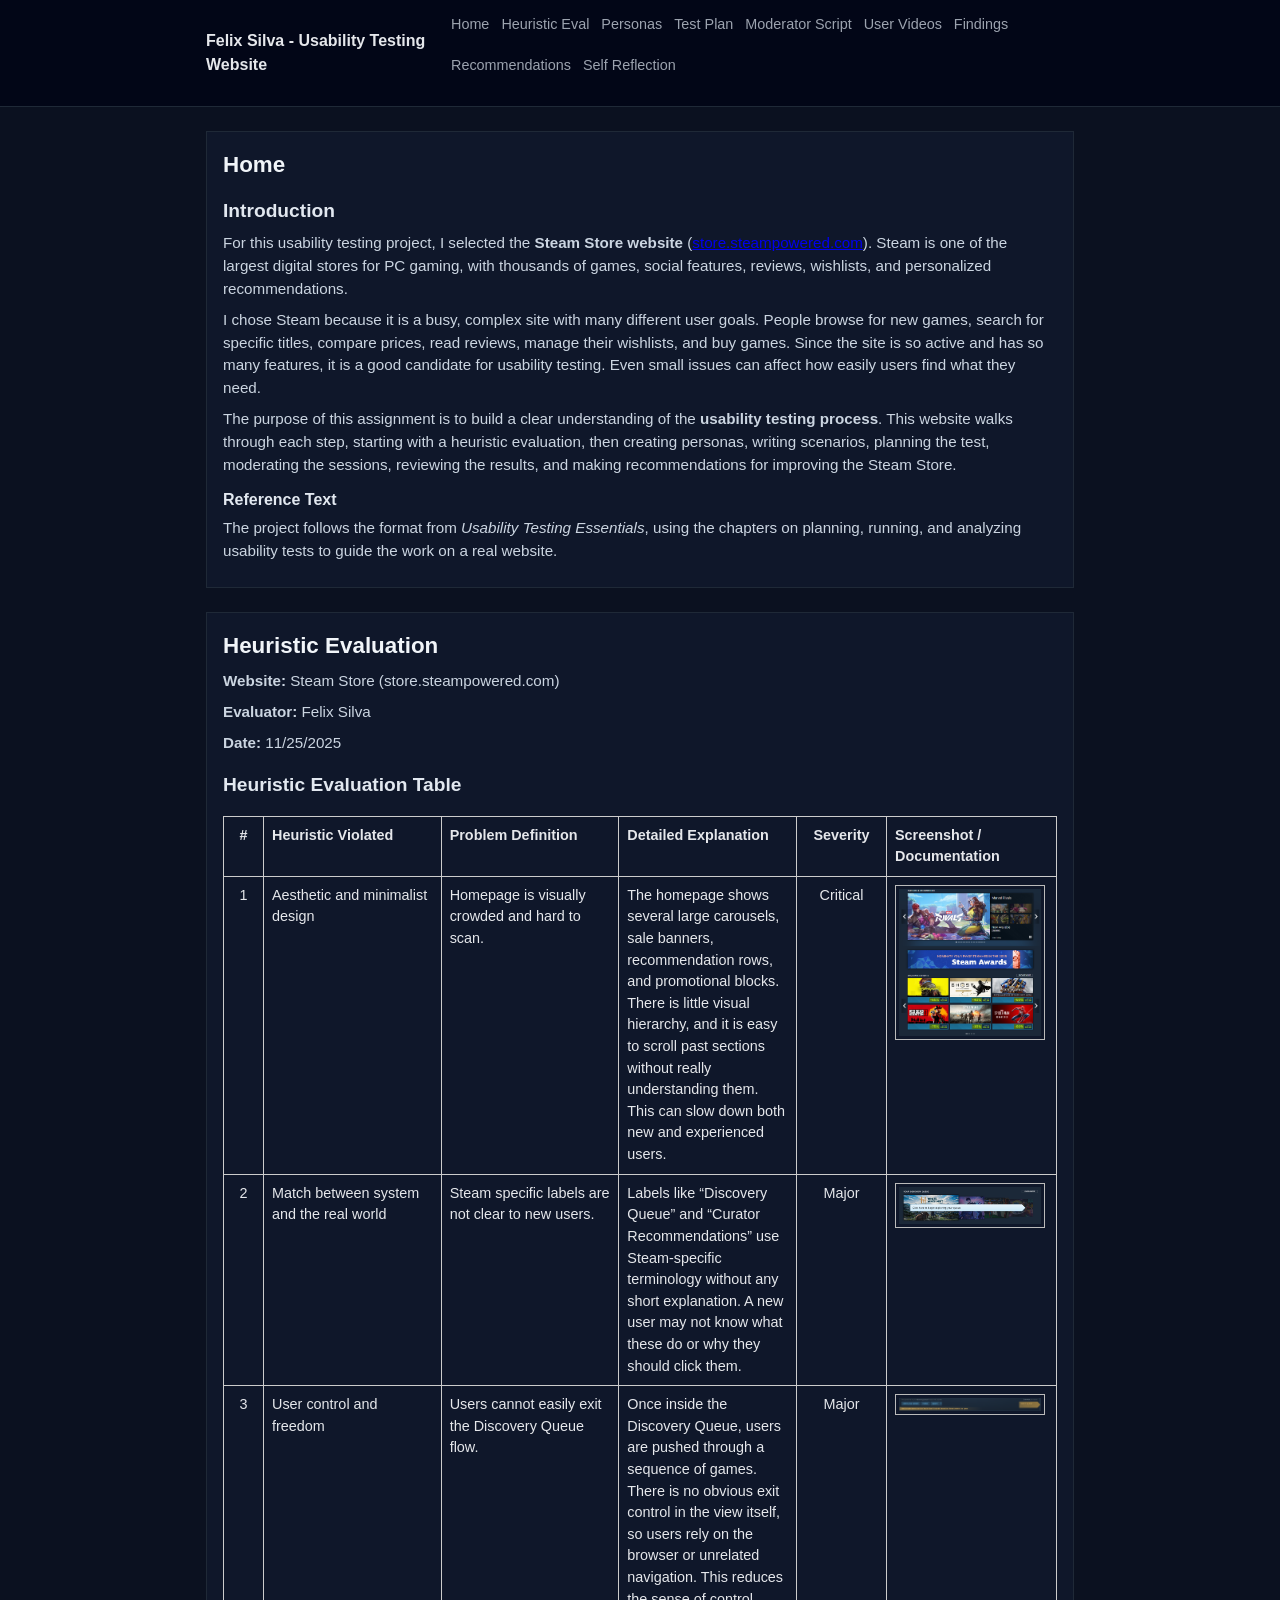
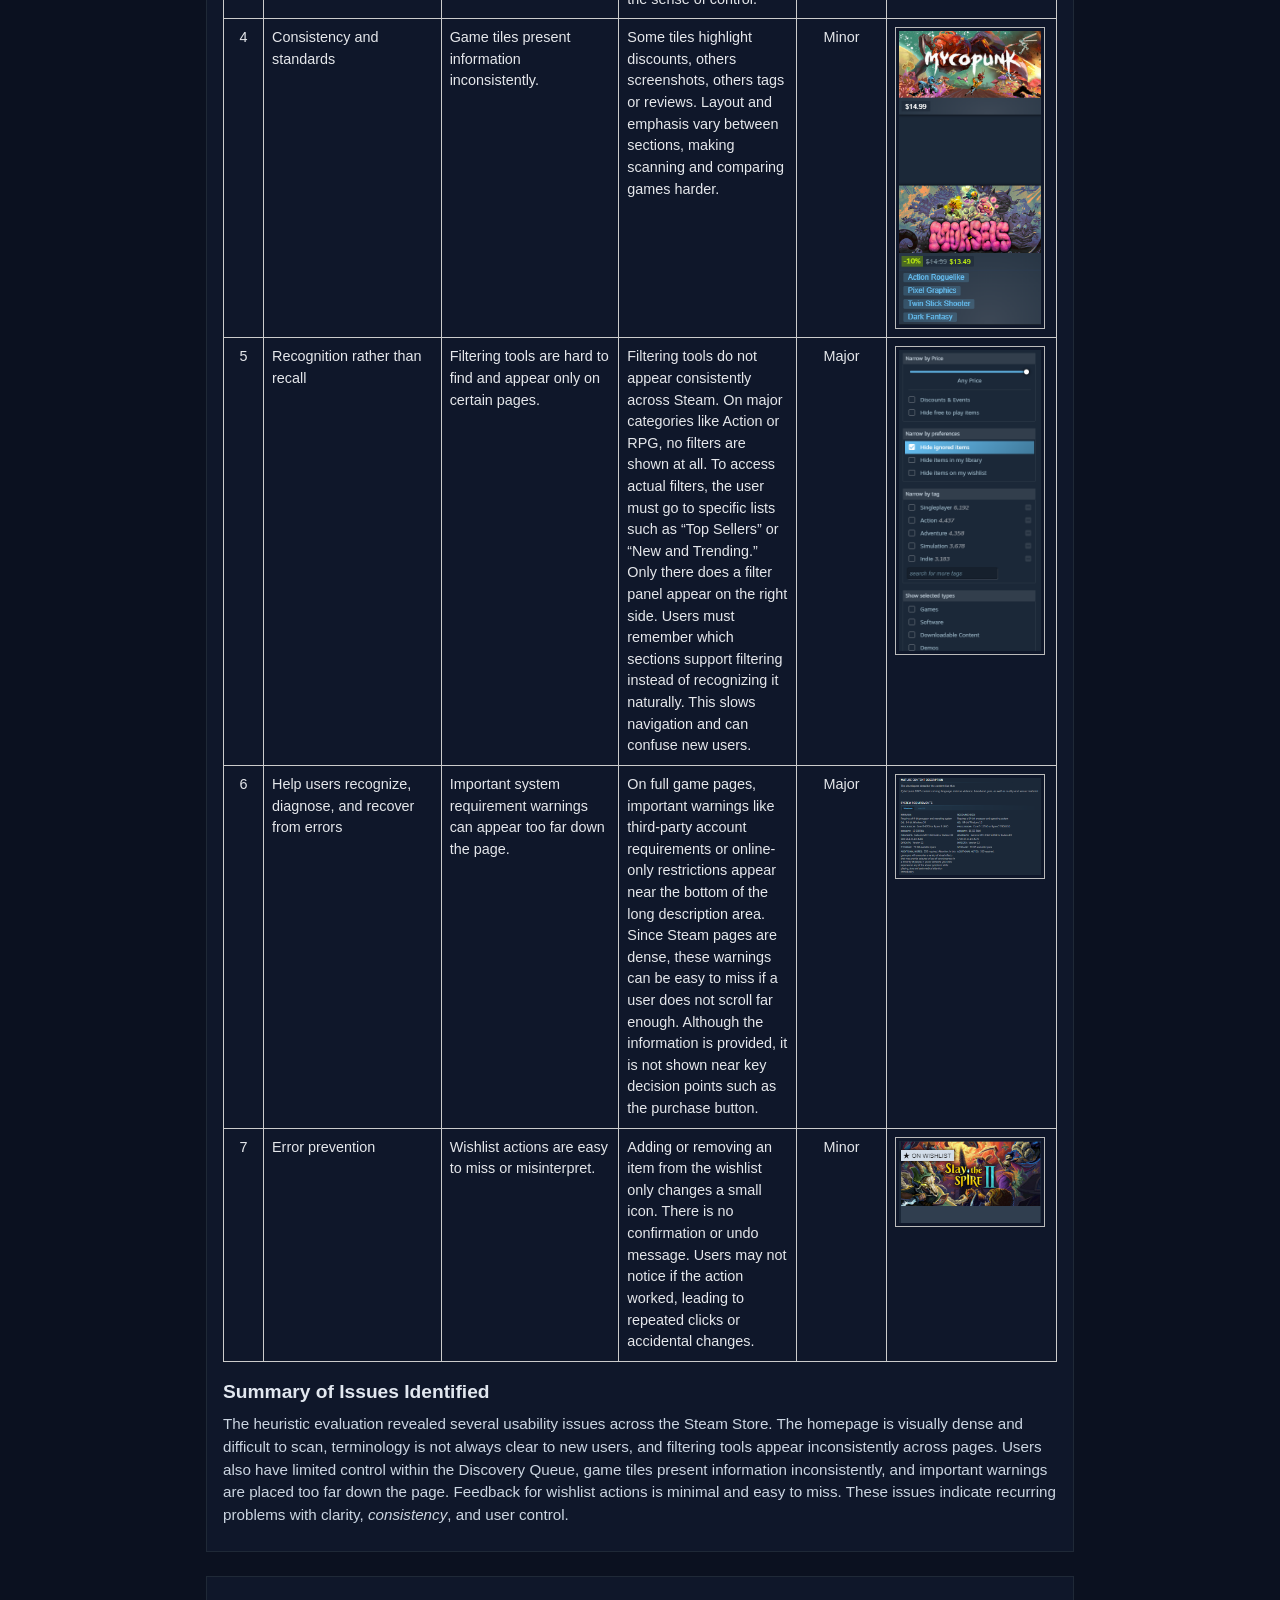
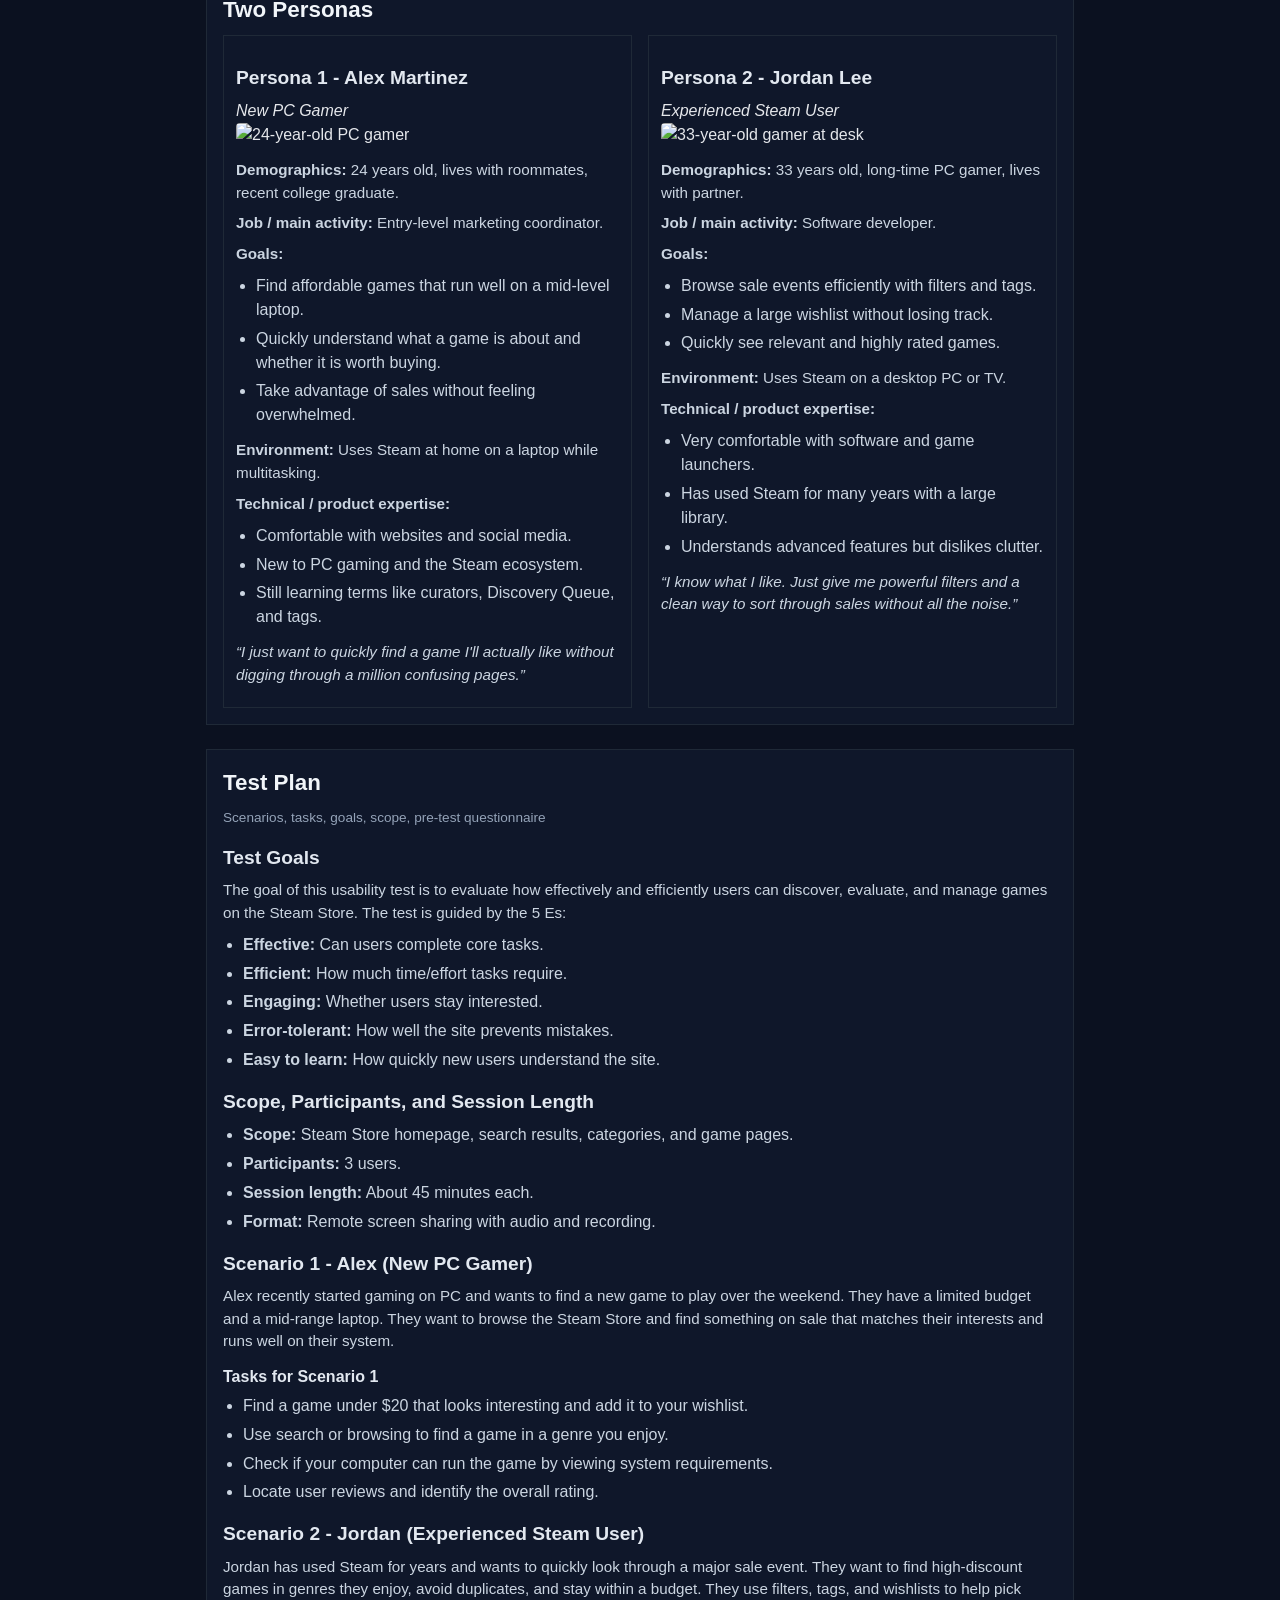
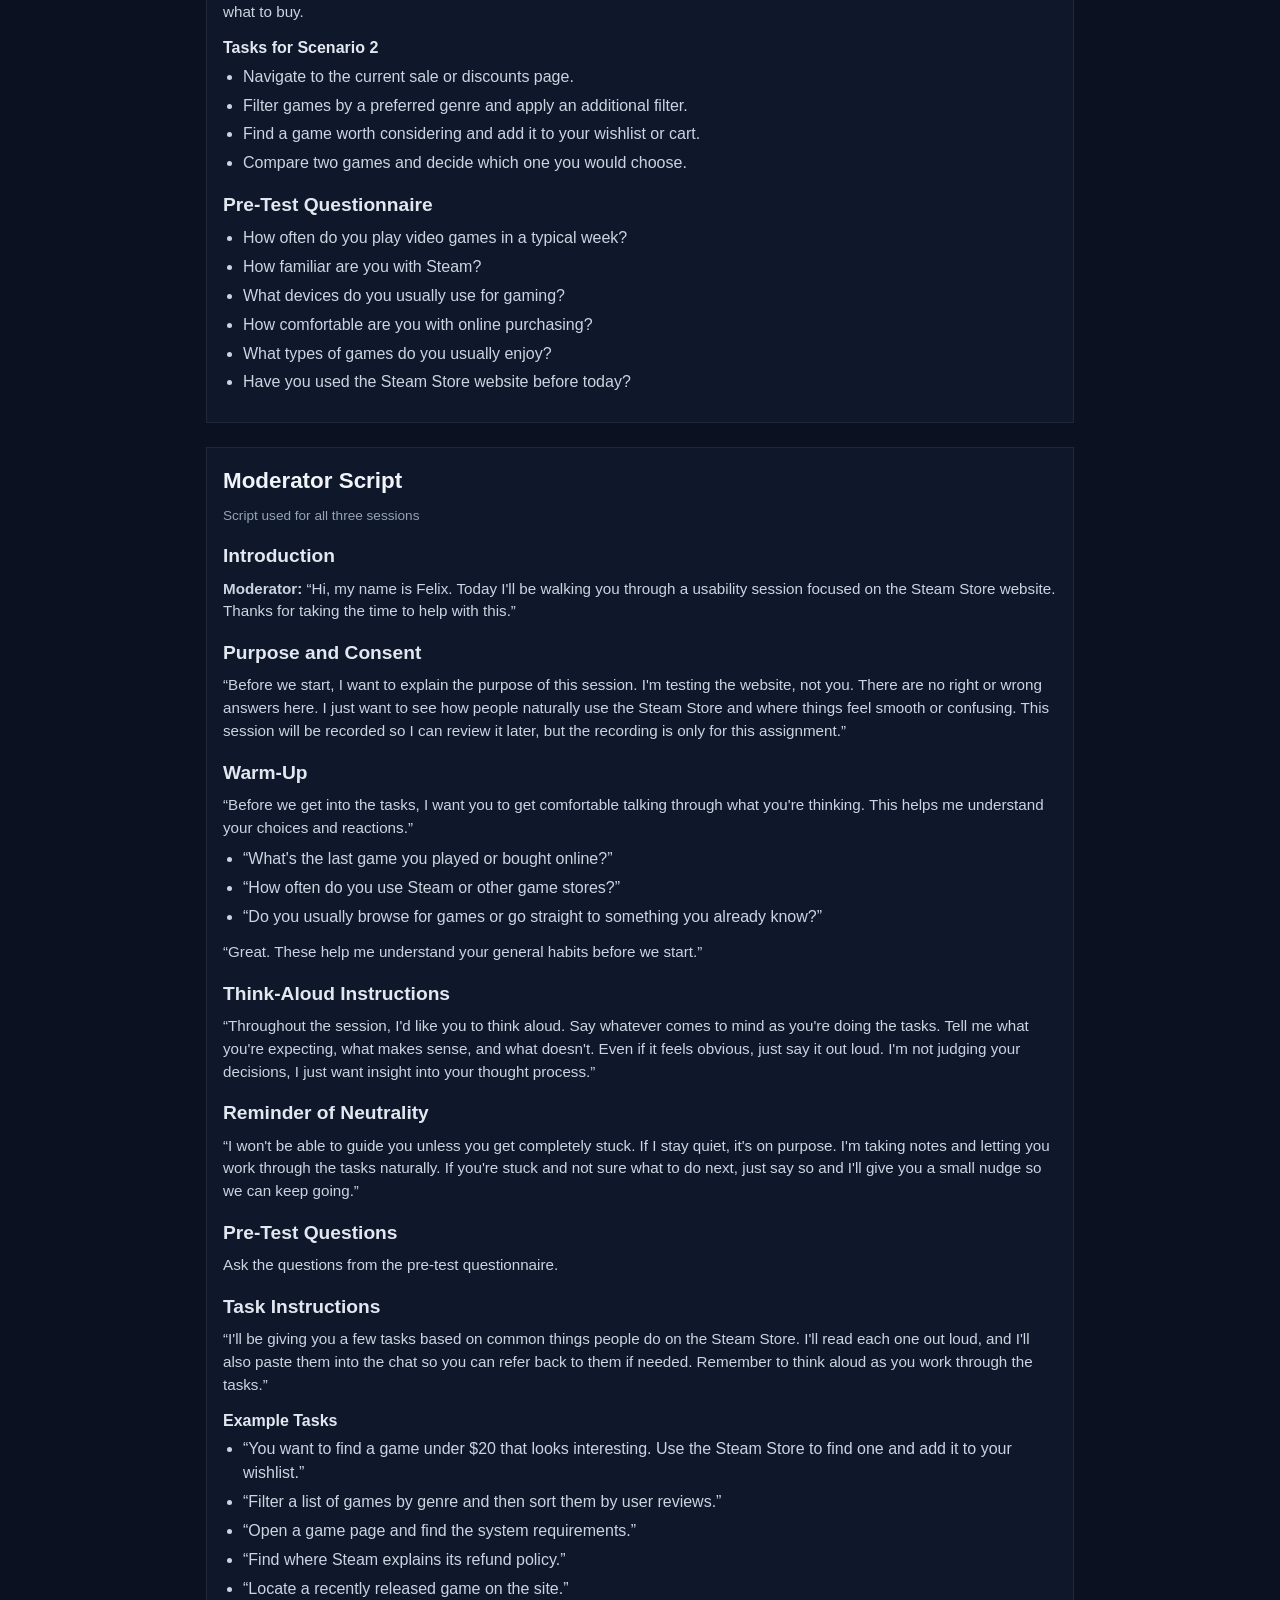
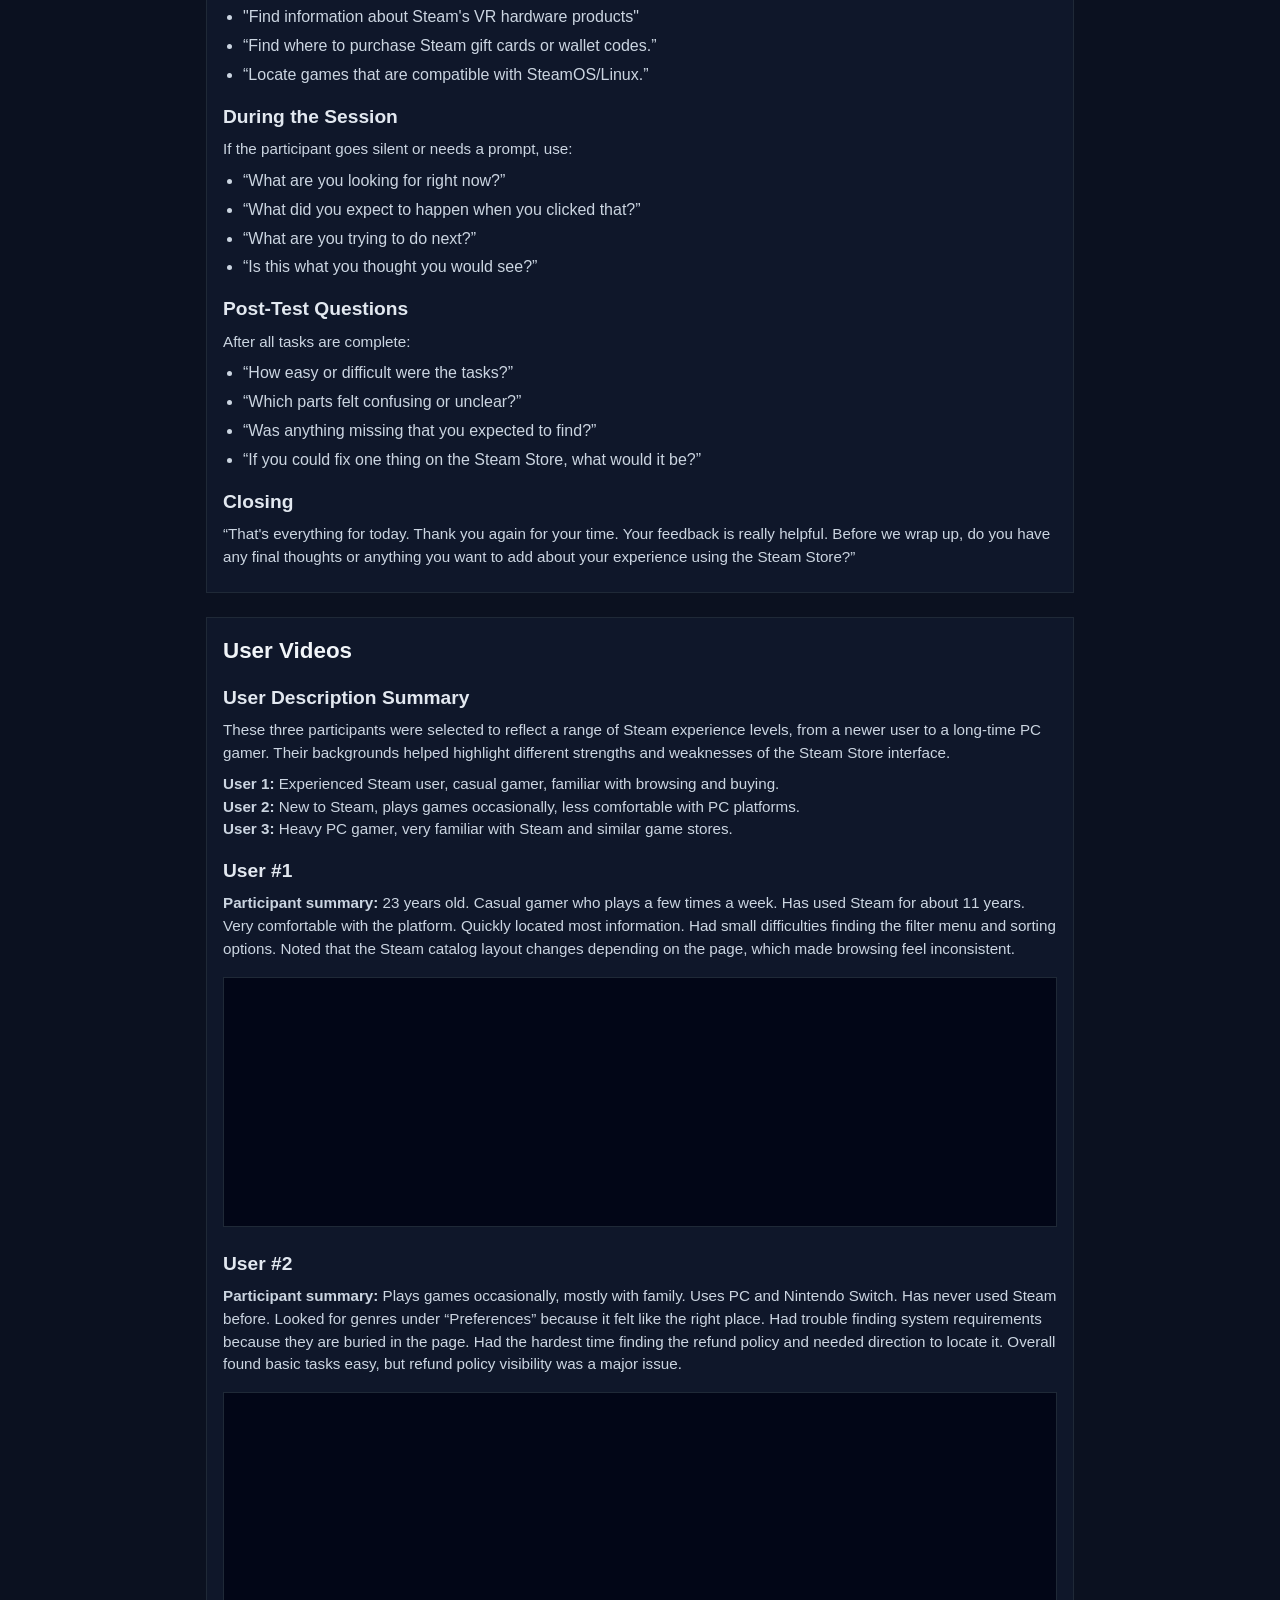
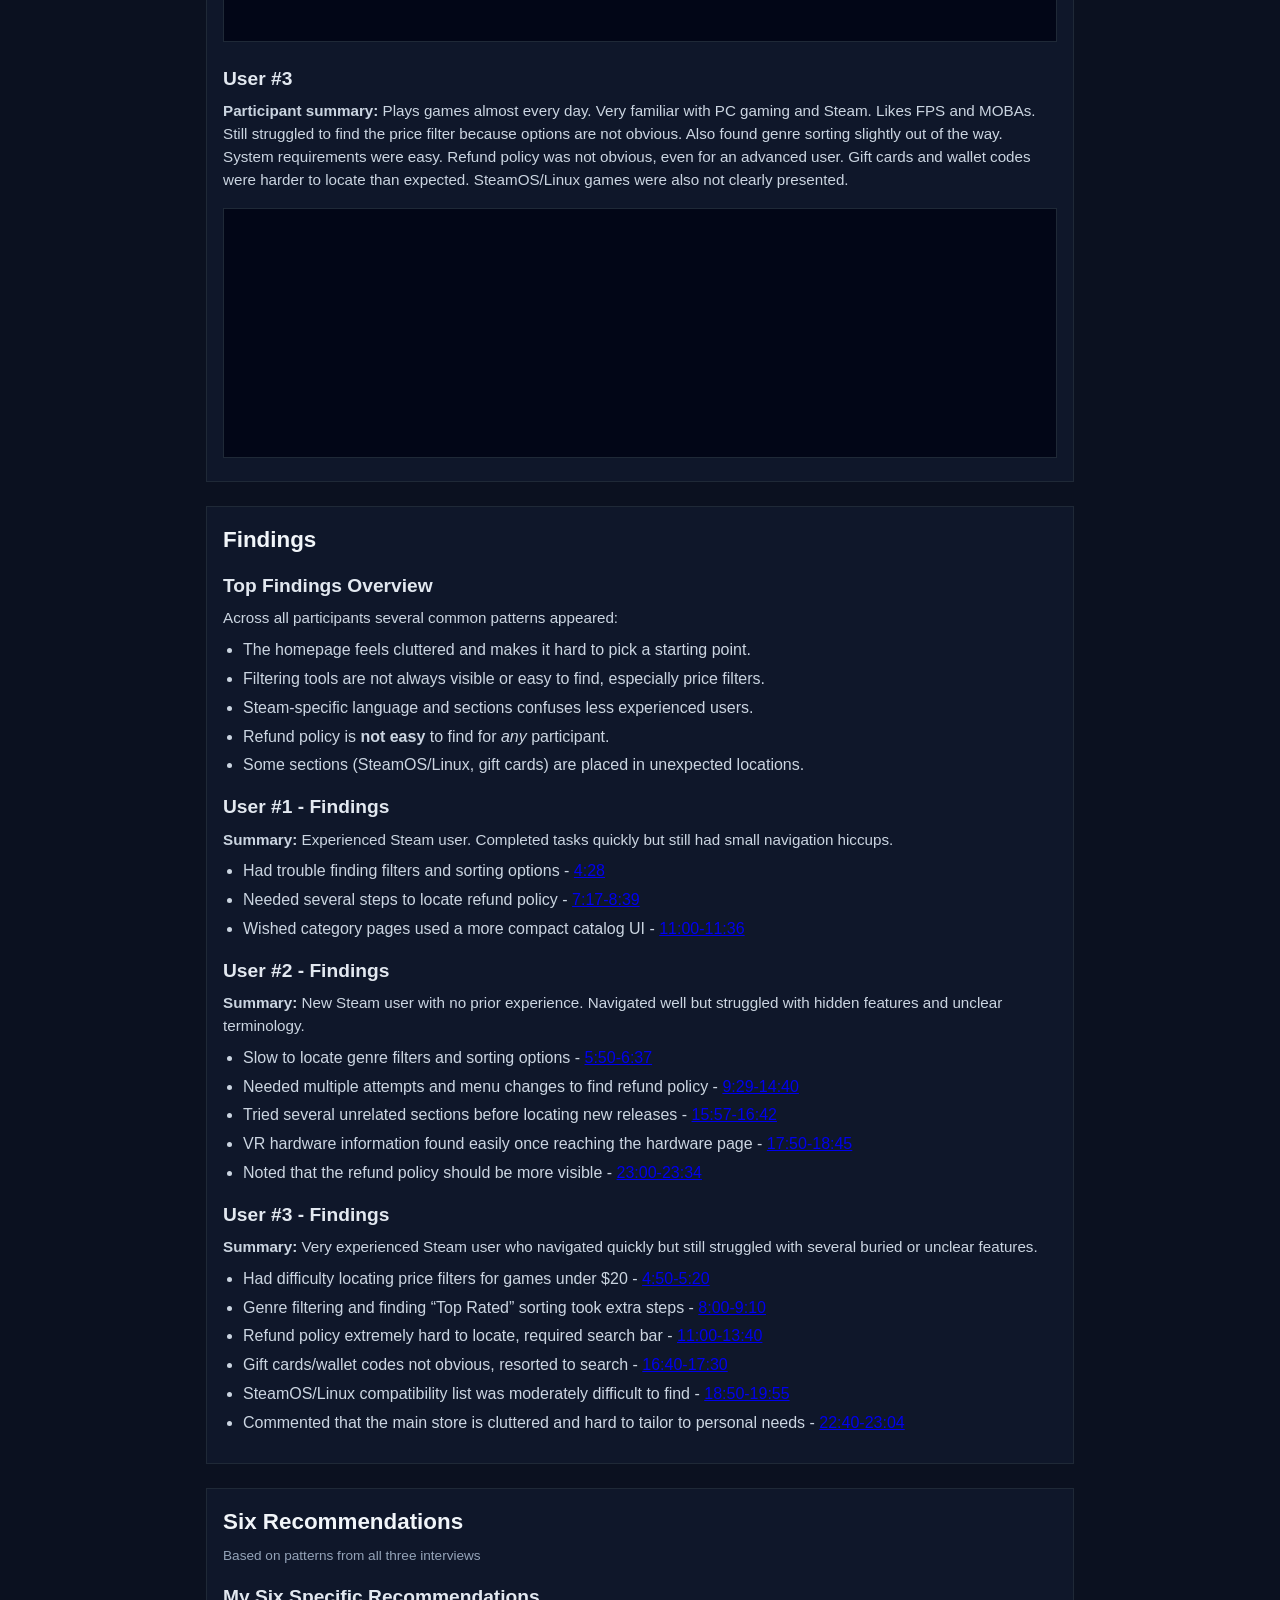
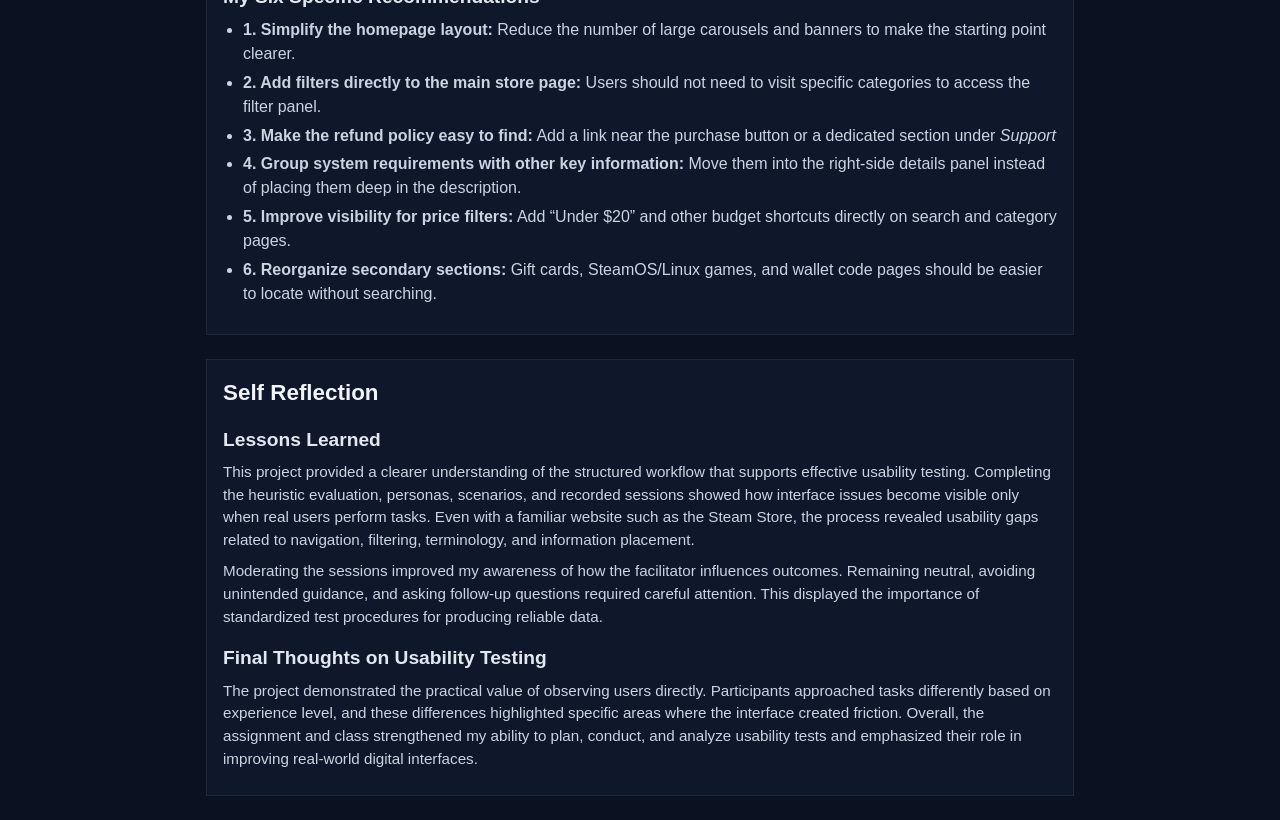
==== commit 9d2509f7: "Capitalized Images" ====
--- a/index.html
+++ b/index.html
@@ -97,7 +97,7 @@
             </td>
             <td>Critical</td>
             <td>
-              <img src="images/heuristic/1_homepage.png" alt="Steam homepage clutter" class="heuristic-img">
+              <img src="Images/heuristic/1_homepage.png" alt="Steam homepage clutter" class="heuristic-img">
             </td>
           </tr>
 
@@ -112,7 +112,7 @@
             </td>
             <td>Major</td>
             <td>
-              <img src="images/heuristic/2_labels.png" alt="Steam navigation labels" class="heuristic-img">
+              <img src="Images/heuristic/2_labels.png" alt="Steam navigation labels" class="heuristic-img">
             </td>
           </tr>
 
@@ -128,7 +128,7 @@
             </td>
             <td>Major</td>
             <td>
-              <img src="images/heuristic/3_queue.png" alt="Discovery Queue page" class="heuristic-img">
+              <img src="Images/heuristic/3_queue.png" alt="Discovery Queue page" class="heuristic-img">
             </td>
           </tr>
 
@@ -143,7 +143,7 @@
             </td>
             <td>Minor</td>
             <td>
-              <img src="images/heuristic/4_tiles.png" alt="Game tile inconsistencies" class="heuristic-img">
+              <img src="Images/heuristic/4_tiles.png" alt="Game tile inconsistencies" class="heuristic-img">
             </td>
           </tr>
 
@@ -161,7 +161,7 @@
             </td>
             <td>Major</td>
             <td>
-              <img src="images/heuristic/5_filters.png" alt="Filters only visible on Top Sellers page" class="heuristic-img">
+              <img src="Images/heuristic/5_filters.png" alt="Filters only visible on Top Sellers page" class="heuristic-img">
             </td>
           </tr>
 
@@ -178,7 +178,7 @@
             </td>
             <td>Major</td>
             <td>
-              <img src="images/heuristic/6_requirements.png" alt="System requirement warning placement" class="heuristic-img">
+              <img src="Images/heuristic/6_requirements.png" alt="System requirement warning placement" class="heuristic-img">
             </td>
           </tr>
 
@@ -194,7 +194,7 @@
             </td>
             <td>Minor</td>
             <td>
-              <img src="images/heuristic/7_wishlist.png" alt="Wishlist action feedback" class="heuristic-img">
+              <img src="Images/heuristic/7_wishlist.png" alt="Wishlist action feedback" class="heuristic-img">
             </td>
           </tr>
         </tbody>
